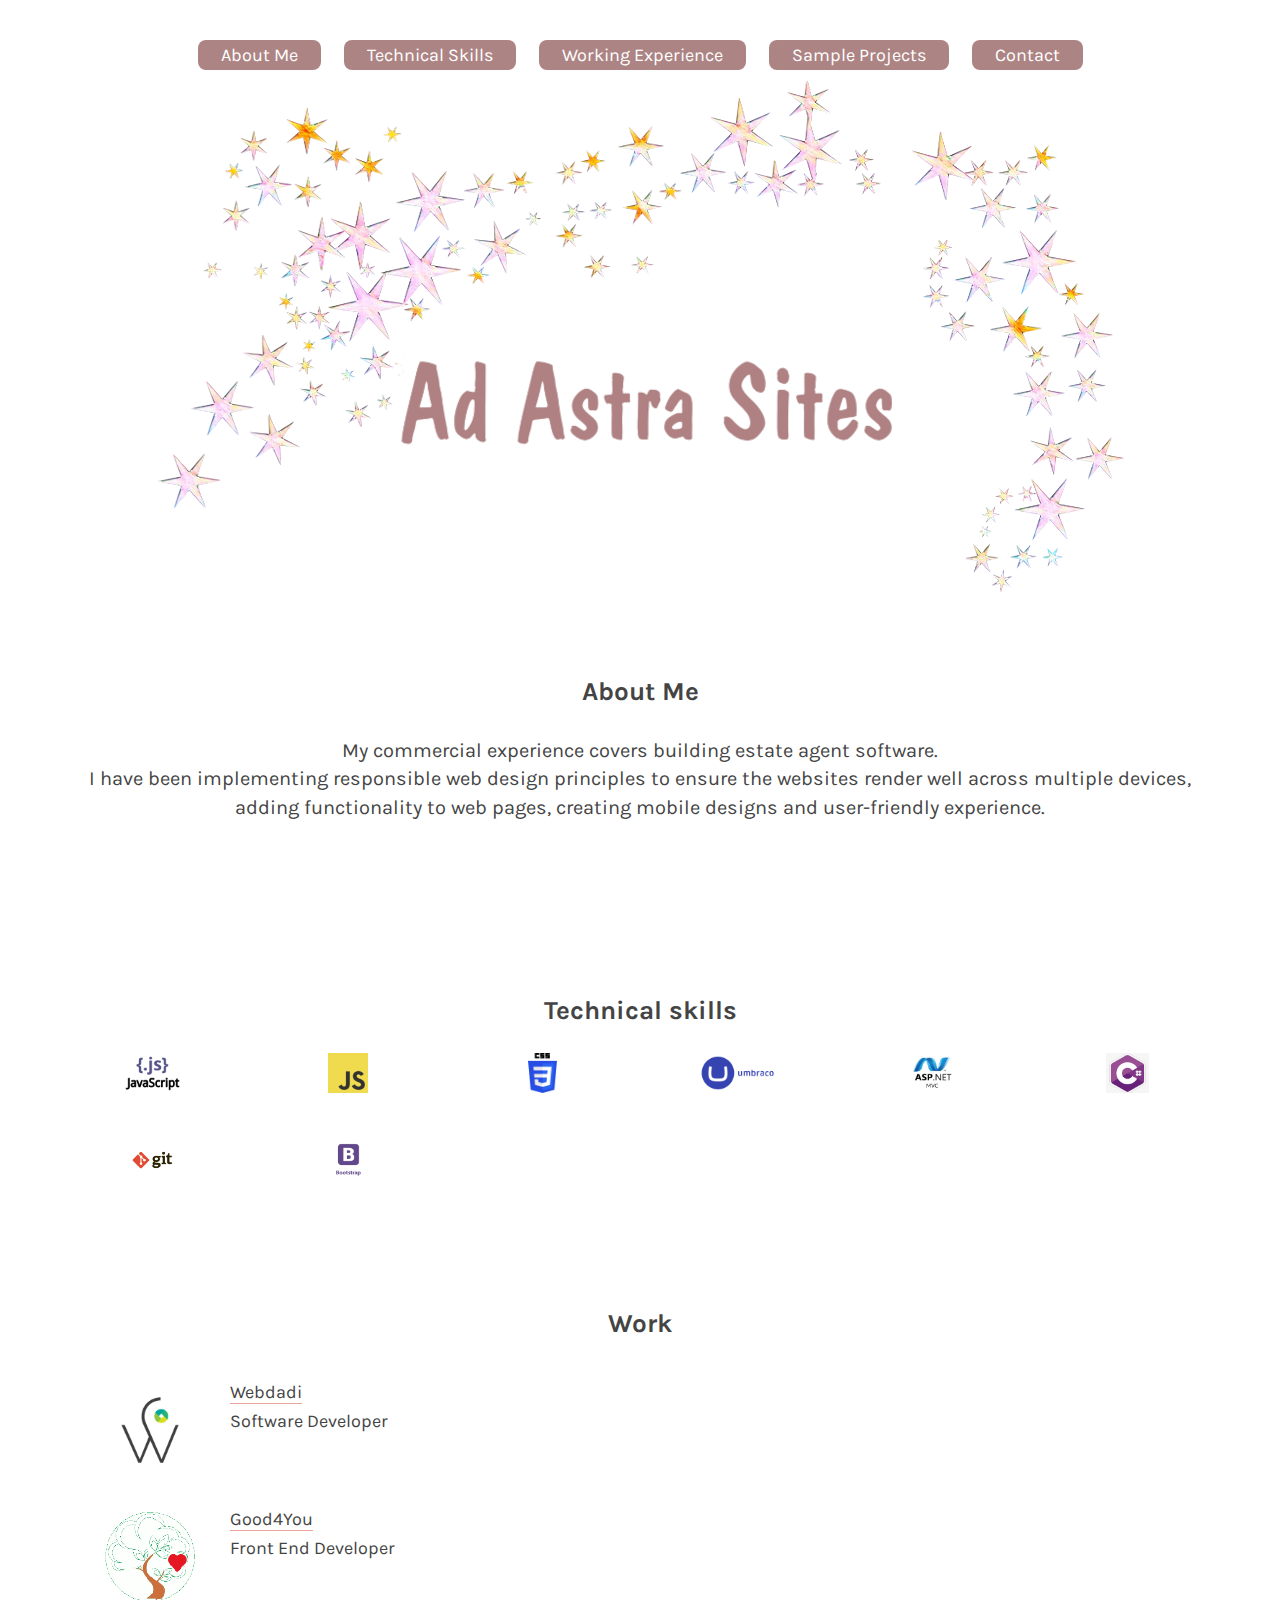
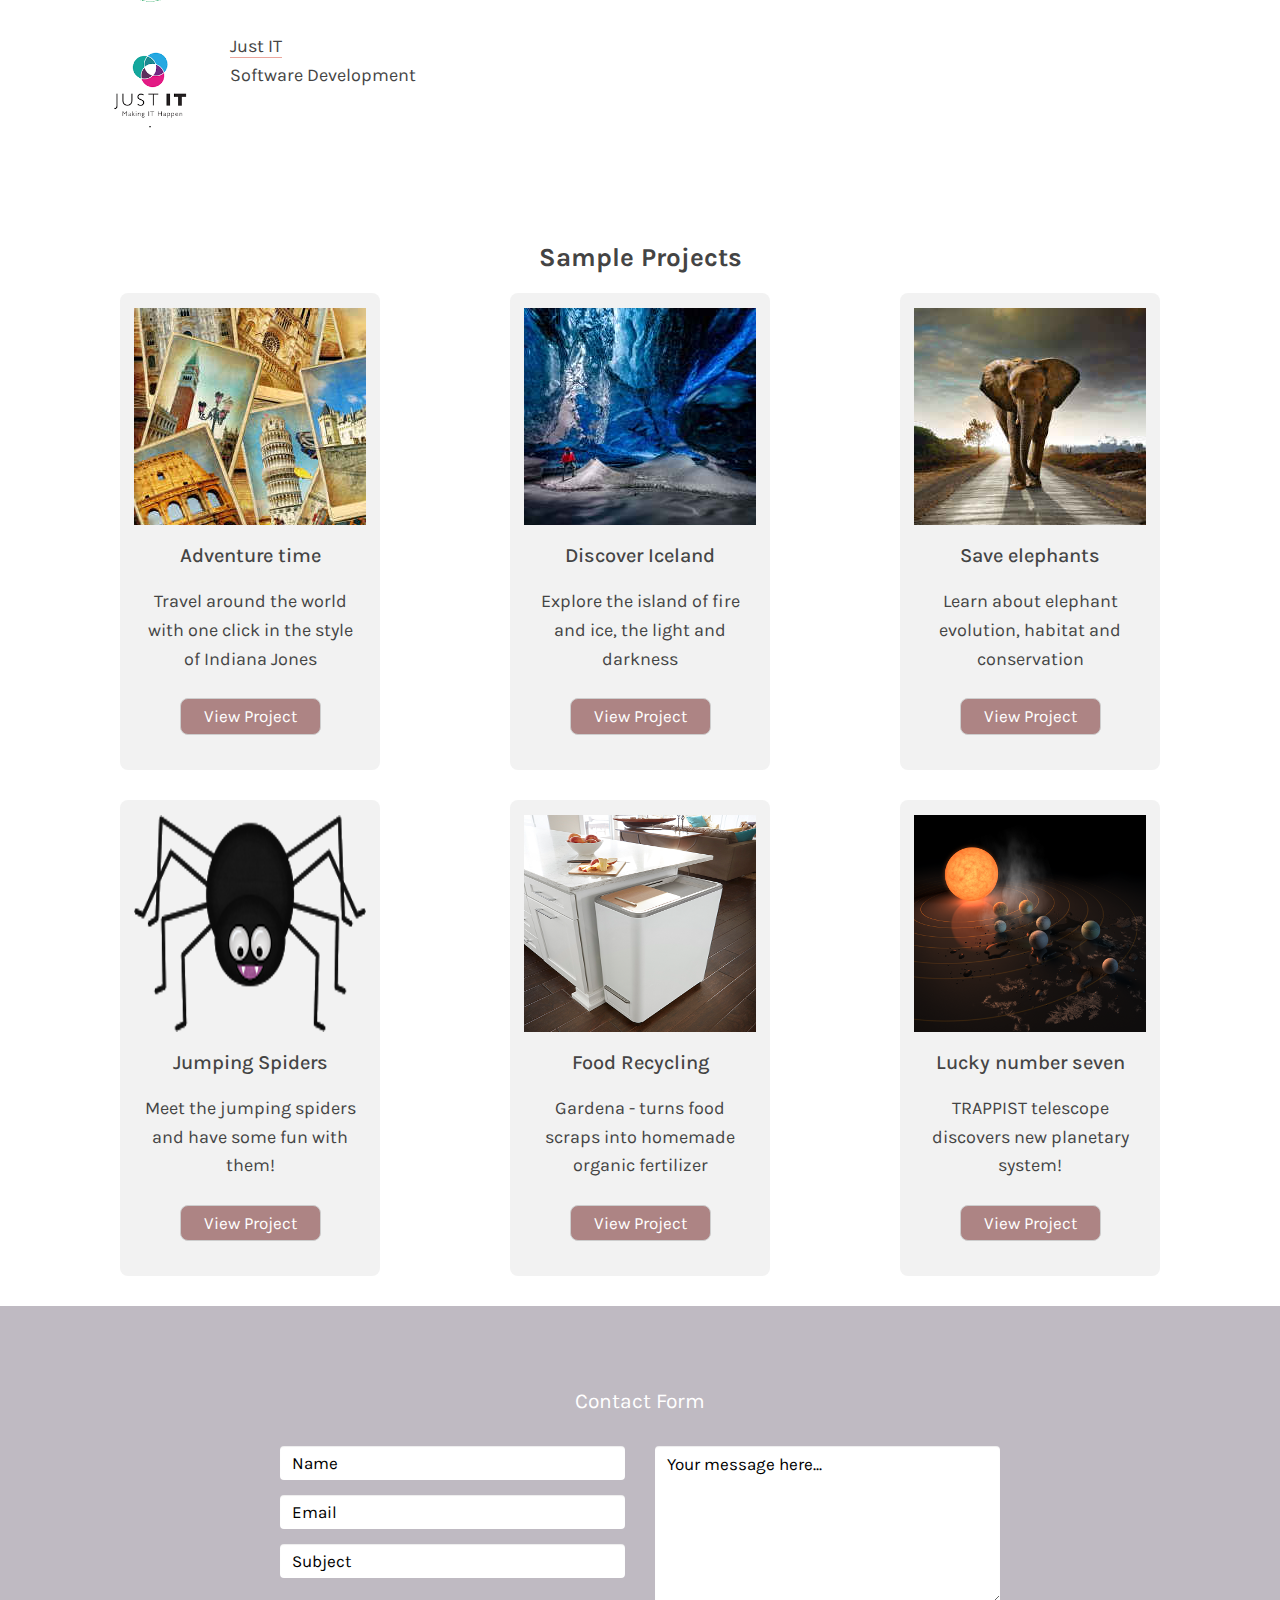
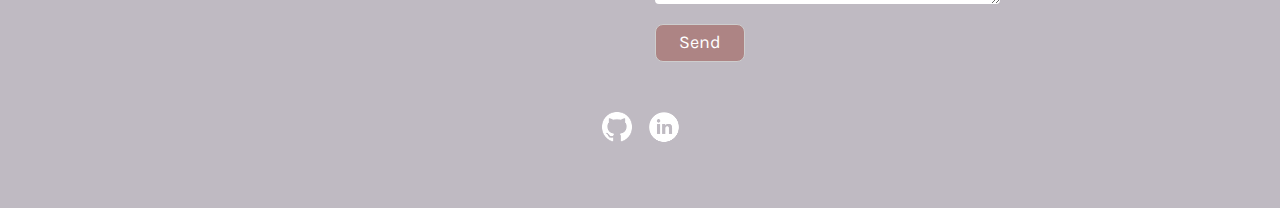
==== index.html @ e56ecb2f "add company logo" ====
<!DOCTYPE html>
<html>
	<head>
		<title>My portfolio</title>
		<meta charset="utf-8">
		<meta name="viewport" content="width=device-width, initial-scale=1">
		<link href="https://fonts.googleapis.com/css?family=Karla" rel="stylesheet">
		<link rel="icon" href="img/favicon.ico">
		<link rel="stylesheet" href="css/bootstrap.min.css">
		<link rel="stylesheet" href="css/style.css">
	</head>
	<body>
        <div id="section0">
            <header id="header-area" class="intro-section">
                <div class="container">
                    <div class="row">
                        <div class="col-sm-12 text-center">
                            <img src="img/adastralogo.png" alt="adastrasites" />
                        </div>
                    </div>
                </div>
            </header>
        </div>

		<nav class="navbar navbar-inverse navbar-fixed-top">
			<div class="container">
				<div class="navbar-header">
					<button type="button" class="navbar-toggle">
						<span class="icon-bar"></span>
						<span class="icon-bar"></span>
						<span class="icon-bar"></span>                        
					</button>
				</div>   
				<div class="single-page-nav sticky-wrapper" id="tmNavbar">
					<ul class="nav navbar-nav">
						<li><a href="#section1">About me</a></li>
						<li><a href="#section2">Technical skills</a></li>
						<li><a href="#section3">Working experience</a></li>
						<li><a href="#section4">Sample projects</a></li>
						<li><a href="#section5">Contact</a></li>
					</ul>
				</div>   
			</div>
		</nav> 
        

			<!-- About Me area -->
		<div id="section1">
			<section id="services-area" class="services-section">
				<div class="container">
					<div class="row">
						<div class="col-lg-12 text-center inner our-service"> 
							<div class="service">
								<h1 class="section-title">About me</h1>
                                My commercial experience covers building estate agent software.<br/>I have been implementing responsible web design principles to ensure the websites render well across multiple devices, adding functionality to web pages,
creating mobile designs and user-friendly experience.
                                </div>
							</div>
						</div>
					</div>
				
			</section>
		</div>
			<!-- End About Me Area -->
    <div class="wrapper">
			<!-- My skills area -->
		<div id="section2">
			<section id="feature-area" class="about-section">
				<div class="container">
					<h1 class="section-title">Technical skills</h1>
					<div class="row text-center inner">
                        <div class="col-sm-2">
							<div class="feature-content">
								<img class="snowflake" src="img/javascript_logo.png" alt="Image">
							</div>
						</div>
                         <div class="col-sm-2">
							<div class="feature-content">
								<img class="snowflake" src="img/javascript_logo2.png" alt="Image">
							</div>
						</div>
						<div class="col-sm-2">
							<div class="feature-content">
								<img class="snowflake" src="img/CSS3_logo.png" alt="Image">
							</div>
						</div>
						<div class="col-sm-2">
							<div class="feature-content">
								<img class="snowflake" src="img/umbraco_logo.png" alt="Image">
							</div>
						</div>
						<div class="col-sm-2">
							<div class="feature-content">
								<img class="snowflake" src="img/mvc_logo.jpg" alt="Image">     
							</div>
						</div>
						<div class="col-sm-2">
							<div class="feature-content">
								<img class="snowflake" src="img/c_logo.jpg" alt="Image">
							</div>
						</div>
						<div class="col-sm-2">
							<div class="feature-content">
								<img class="snowflake" src="img/git_logo.png" alt="Image">        
							</div>
						</div>
						<div class="col-sm-2">
							<div class="feature-content">
								<img class="snowflake" src="img/bootstrap_logo.png" alt="Image">
							</div>
						</div>
					</div>
				</div>
			</section>
		</div>
			<!-- End My Skills Area -->

			<!-- Start Work And Education Area-->
		<div id="section3">
			<section id="blog-area">
				<div class="container">
					<div class="row text-center inner">
						<div class="col-sm-12">
							<div class="blog-content">
								<h1 class="section-title">Work</h1>
								<div class="we-item">
									<div class="we-img">
										<img src="img/webdadi.png" alt="image" width="90px">
									</div><!--
									--><div class="we-text">
										<p><span class="title">Webdadi</span></p>
										<p>Software Developer</p>
									</div>
								</div>
								<div class="we-item">
									<div class="we-img">
										<img src="img/good4you.gif" alt="image" width="90px">
									</div><!--
									--><div class="we-text">
                                    <p><span class="title">Good4You</span></p>
										<p>Front End Developer</p>
									</div>
								</div>
                                <div class="we-item">
										<div class="we-img">
											<img src="img/justit.jpg" alt="image" width="90px">
										</div><!--
										--><div class="we-text">
                                        <p><span class="title">Just IT</span></p>
											<p>Software Development</p>
										</div>
								</div>
							</div>
						</div>
					</div>
				</div>
			</section>
		</div>
			<!-- End Work And Education Area -->
			
			<!-- Start Projects Area -->
		<div id="section4">
			<section id="testimornial-area">
					<div class="container">
						<h1 class="section-title">Sample Projects</h1>
						<div class="row text-center">
                            <div class="col-lg-4 col-md-4 col-sm-6 col-xs-6 col-xxs-12">
								<div class="testimonial-content">
									<img class= "img-project" src="img/project5.jpg" alt="Image-spider">
									<h2 class="project-title">Adventure time</h2>
									<p>Travel around the world with one click in the style of Indiana Jones</p>
									<a href="https://kasiakor.github.io/adventure-time" class="content-link">View Project</a>
									<br>
									<p id="dets"></p>
								</div>
							</div>
							<div class="col-lg-4 col-md-4 col-sm-6 col-xs-6 col-xxs-12">
								<div class="testimonial-content">
									<img class= "img-project" src="img/project6.jpg" alt="Pharmacy">
									<h2 class="project-title">Discover Iceland</h2>
									<p>Explore the island of fire and ice, the light and darkness</p>
									<a href="https://kasiakor.github.io/discover-iceland" class="content-link">View Project</a>
									<br>
									<p id="dets"></p>
								</div>
							</div>
				            <div class="col-lg-4 col-md-4 col-sm-6 col-xs-6 col-xxs-12">
								<div class="testimonial-content">
									<img class= "img-project" src="img/project7.jpg" alt="elephant">
									<h2 class="project-title">Save elephants</h2>
									<p>Learn about elephant evolution, habitat and conservation</p>
									<a href="https://kasiakor.github.io/save-elephants" class="content-link">View Project</a>
									<br>
									<p id="dets"></p>
								</div>
							</div>
							<div class="col-lg-4 col-md-4 col-sm-6 col-xs-6 col-xxs-12">
								<div class="testimonial-content">
									<img class= "img-project" src="img/project1.png" alt="Image-spider">
									<h2 class="project-title">Jumping Spiders</h2>
									<p>Meet the jumping spiders and have some fun with them!</p>
									<a href="https://kasiakor.github.io/bootstrap-spiders" class="content-link">View Project</a>
									<br>
									<p id="dets"></p>
								</div>
							</div>
							<div class="col-lg-4 col-md-4 col-sm-6 col-xs-6 col-xxs-12">
								<div class="testimonial-content">
									<img class= "img-project" src="img/project3.png" alt="gardena">
									<h2 class="project-title">Food Recycling</h2>
									<p>Gardena - turns food scraps into homemade organic fertilizer</p>
									<a href="https://kasiakor.github.io/food-recycling" class="content-link">View Project</a>
									<br>
									<p id="dets"></p>
								</div>
							</div>
							<div class="col-lg-4 col-md-4 col-sm-6 col-xs-6 col-xxs-12">
								<div class="testimonial-content">
									<img class= "img-project" src="img/project4.png" alt="Image">
									<h2 class="project-title">Lucky number seven</h2>
									<p>TRAPPIST telescope discovers new planetary system!</p>
									<a href="https://kasiakor.github.io/lucky-seven" class="content-link">View Project</a>
									<br>
									<p id="dets"></p>
								</div>
							</div>
							
						</div>
					</div>
			</section>
		</div>
					<!-- End Projects Area -->

			<!-- Start Contact Area -->
		<div id="section5">
			<section id="contact-area" class="contact-section">
			
				<div class="container">
					<div class="row-fluid">
						<div class="col-sm-12 text-center inner">
							<div class="contact-content">
								<!--<div><img class="mobile" src="img/mobile-icon.png">0777 437 0197</div>
								<div><img class="email" src="img/email-icon.png">kasia.kordys@gmail.com</div>-->
                                <div>Contact Form</div>
							</div>
						</div>
						<div class="row">
							<div class="col-lg-12">
								<form class="contact-form" method="post" action="http://www.kasiakor.co.uk/cgi-bin/FormMail.pl" 
								accept-charset="ISO-8859-1" onsubmit="var originalCharset = document.charset; 
								document.charset = 'ISO-8859-1'; 
								window.onbeforeunload = function () {document.charset=originalCharset;};">
									<div class="col-sm-6 contact-form-left">
										<div class="form-group">
											<input name="name" type="text" class="form-control" id="name" placeholder="Name">
										  	<input name="email" type="email" class="form-control" id="mail" placeholder="Email">
											<input name="formsubject" type="text" class="form-control" id="subject" placeholder="Subject">
										</div>
									</div>
									<div class="col-sm-6 contact-form-right">
										<div class="form-group">
											<textarea name="message" rows="6" class="form-control" id="comment" placeholder="Your message here..."></textarea>
											<input type="submit" value="Send" class="submit-button"/>
										</div>
									</div>
									<input type="hidden" name="recipient" value="contact@kasiakor.co.uk" />
									<input type="hidden" name="subject" value="Subject" />
									<input type="hidden" name="redirect" 
									value="http://www.kasiakor.co.uk/portfolio/thankyou.html" />
									<input type="hidden" name="missing_fields_redirect" 
									value="http://www.kasiakor.co.uk/portfolio/error.html" />
									<input type="hidden" name="required" value="name,email,formsubject,message" />
								</form>    
							</div>                
						</div>
					</div>
				</div>
				<div class="container">
					<div class="row">
						<div class="col-sm-12 text-center">             
							<div class="social-networks">
								<a class="github-icon" href="https://github.com/kasiakor">GitHub</a>
								<a class="linkedin-icon" href="https://www.linkedin.com/in/kasiakor">LinkedIn</a>
							</div>
						</div>
					</div>
				</div>
			</section>
		</div>
			<!-- End Contact Area -->
    </div>
			<!-- Start Footer Area -->
		<footer id="footer-area">
			<div class="container">
				<div class="row text-center">
					<div class="col-sm-12">
						<div class="footer-content">
						</div>                
					</div>
				</div>
			</div>
				
		</footer>
			<!-- End Footer Area -->

		<script src="js/jquery-1.11.2.min.js"></script>
		<script src="js/jquery.scrollUp.min.js"></script> <!-- https://github.com/markgoodyear/scrollup -->
		<script src="js/jquery.singlePageNav.min.js"></script> <!-- https://github.com/ChrisWojcik/single-page-nav -->
		<script src="js/parallax.js-1.3.1/parallax.js"></script> <!-- http://pixelcog.github.io/parallax.js/ -->
        <script>
            // HTML document is loaded. DOM is ready.
		    $(function() {  

		    // Parallax
		        $('.intro-section').parallax({
		        	imageSrc: 'img/bg-1_big.png',
		        	speed: 0.2
		        });
		        /*
		        $('.services-section').parallax({
		        	imageSrc: 'img/bg-2.jpg',
		        	speed: 0.2
		    	});
		        $('.contact-section').parallax({
		        	imageSrc: 'img/bg-2.jpg',
		        	speed: 0.2
		        });    
				*/
		        // jQuery Scroll Up / Back To Top Image
		        $.scrollUp({
		                scrollName: 'scrollUp',      // Element ID
				        scrollDistance: 300,         // Distance from top/bottom before showing element (px)
				        scrollFrom: 'top',           // 'top' or 'bottom'
				        scrollSpeed: 1000,            // Speed back to top (ms)
				        easingType: 'linear',        // Scroll to top easing (see http://easings.net/)
				        animation: 'fade',           // Fade, slide, none
				        animationSpeed: 300,         // Animation speed (ms)		        
				        scrollText: '', // Text for element, can contain HTML		        
				        scrollImg: true            // Set true to use image		        
		            });

		        // ScrollUp Placement
		        $( window ).on( 'scroll', function() {

		            // If the height of the document less the height of the document is the same as the
		            // distance the window has scrolled from the top...
		            if ( $( document ).height() - $( window ).height() === $( window ).scrollTop() ) {

		                // Adjust the scrollUp image so that it's a few pixels above the footer
		                $('#scrollUp').css( 'bottom', '80px' );

		            } else {      
		                // Otherwise, leave set it to its default value.
		                $('#scrollUp').css( 'bottom', '30px' );        
		            }
		        });

		        $('.single-page-nav').singlePageNav({
		        	offset: $('.single-page-nav').outerHeight(),
		        	speed: 1500,
		        	filter: ':not(.external)',
		        	updateHash: true
		        });

		        $('.navbar-toggle').click(function(){
		        	$('.single-page-nav').toggleClass('show');
		        });

		        $('.single-page-nav a').click(function(){
		        	$('.single-page-nav').removeClass('show');
		        });   
		    });
		</script>
	</body>
</html>
---- css/style.css ----
/*

Conquer Template

http://www.templatemo.com/tm-476-conquer


iframe {
display: block;
border: 0;
position: absolute; 
width: 100%; 
height: 100%; 
}

*/

body,
h1,
h2,
h3,
h4,
h5,
h6,
.h1,
.h2,
.h3,
.h4,
.h5,
.h6 {
  font-family: "Karla", "Lucida Grande", "Helvetica", "Arial"!important;
}
body {
  background-color: #ffffff;
  color: #444444;
  overflow-x: hidden;
}

.bg-project, .wrapper {
  background-color: #fff;
}

.navbar {
  margin-bottom: -70px;
}

.intro-section {
  margin-top: 70px;
}

.prominent span {
  display: block;
  font-size: 22px;
  margin-bottom: 5px;
}

.navbar-inverse .navbar-nav> li.prominent> a {
  padding-top: 10px;
}

img {
  max-width: 100%;
  height: auto;
  margin-top: 7px;
}

.img-project {
  max-width: 100%;
}


img.parallax-slider {
  border: none!important;

}

img#logo {
  border: none;
  margin-top: 0px;
  margin-bottom: 5px;
  margin-right: 10px;
  transition: 1.2s;
}

a:hover img#logo {

  -webkit-transform: rotateY(180deg); 
  transform: rotateY(180deg); 
  -webkit-filter: invert(100%);
  filter: invert(100%);
}



h1 {
  font-weight: 700;
}

h2 {
  word-break: break-all;
}

p{
  font-size: 18px;
  line-height: 1.6em;
  margin: 0;
}

a:hover { text-decoration: none; }

/* Start Main Menu */
header {
  /*background-image: url("../img/bg-1.jpg");
  background-position: center center;
  background-repeat: no-repeat;
  background-size: cover;*/
 /* padding: 100px 0;*/
  /*margin-bottom: 60px;*/
  /*background-attachment: fixed;*/
  /*background-size: 100% 100%;*/
}
ul#menu {
  background: #40475A none repeat scroll 0 0;
  padding: 6px;
  position: fixed;
  text-shadow: 0 1px 1px rgba(0, 0, 0, 0.2);
  width: 100%;
  z-index: 999;
}
.main-menu {
  margin-top: -234px;
}
.main-menu ul{}
.main-menu ul li {
  display: inline-block;
  padding: 10px;
}
.main-menu ul li a {
  background: #373c4a none repeat scroll 0 0;
  border: 1px solid #646d7c;
  color: #fff;
  font-size: 20px;
  padding: 5px 20px;
  text-decoration: none;
  text-transform: capitalize;
}
/*.main-menu ul li.active a,*/
.main-menu ul li a:focus,
.main-menu ul li a:hover {
  background: #49505F;
}

.navbar-inverse .navbar-nav>li>a:focus, .navbar-inverse .navbar-nav>li>a:hover {
  color: #fff;
  background-color: #7f8790!important;
}

.header-content  h1 {
  color: #66fcf1;
  font-size: 38px;
  text-transform: uppercase;
  text-shadow: 2px 2px #000;
}

.header-content span {
  background-color: rgba(0, 0, 0, 0.8);
}

.header-content h4 {
  color: #66fcf1;
  font-size: 35px;
  text-shadow: 1px 1px #333;
}
.single-page-nav { text-align: center; }
/* End Header CSS */

/* Start Feature CSS */
.green-text { color: #435963; }
.blue-text { color: #435963; }
.gray-text { color: #435963; }
.green-btn { background: #178A27; }
.green-btn:hover { background: #449D44; }
.blue-btn { background: #1686C1; }
.blue-btn:hover { background: #31B0D5; }
.red-btn { background: #852406; }
.red-btn:hover { background: #C9302C; }
.feature-content {
  padding-bottom: 40px;
}

.feature-content-description {
  padding: 0 20px 35px;
  text-align: left;
  color: #333333;
  margin-top: 15px;
}
.feature-content-link {
  border-radius: 5px;
  color: #fff;
  font-size: 18px;
  padding: 10px 30px;
  text-decoration: none;
  text-transform: capitalize;
  -webkit-transition: all 0.3s ease;
  transition: all 0.3s ease;
}
.feature-content-link:hover, .feature-content-link:link, .feature-content-link:visited  {
  color: white;
  text-decoration: none;
}

div.transbox {
  margin: 5%;
  font-weight: bold;
  color: #ffffff;
}

#section0::after {
  content: '';
  background: #ffffff;
  display: block;
  height: 200px;
  margin-top: -200px;
  z-index: -10000;
  position: relative;
}


/* End Feature CSS */

/* Section Title Style */

h1.section-title {
  text-align: center;
  font-size: 26px;
  padding-bottom: 10px;
}

/*h1.section-title:after {
  content: '';
  display: block;
  background-color: #FFF;
  width: 60px;
  height: 1px;
  margin: 15px auto 30px;
  border-bottom: 1px solid #ca312d;
}*/

h2.project-title {
  color: #444444;
}

div#section2, div#section3 {
  /*border-bottom: 1px solid #ccc;*/
  background-color: #fff;
}
/* End of Section Title Style */

/* Snowflake rotation */
.snowflake {
  border: none;
  -webkit-transition: -webkit-transform .8s ease-in-out;
  transition: transform .8s ease-in-out;
  max-height: 40px;
}
.feature-content:hover .snowflake {
  -webkit-transform: rotate(360deg);
  transform: rotate(360deg);
}
/* End of Snowflake rotation */

/* Start of skills area */
#my-skills {
  margin: 30px auto 50px;
}

.skills-set {
  font-size: 20px;
  color: #FFF;
  font-weight: bold;
  /* padding-bottom: 10px; */
  padding-left: 38px;
  background-color: #445a63;
  border-radius: 8px;
  margin-bottom: 10px;
}

.skills-list {
  padding-bottom: 7px;
}

.skills-list li {
  padding-bottom: 7px;
  font-size: 17px;
}

/* End of skills area */

/* Work and Education Style */

.title {
  margin-left: 0;
  border-bottom: 1px solid #eaa69d;
}
.we-item {
  margin-top: 15px;
  padding-top: 15px;
}
.blog-content {
  background: transparent!important;
}
.we-item:nth-child(2) {
  border-top: 0px solid black;
}
.we-img, .we-text {
  display: inline-block;
  box-sizing: border-box;
  margin: 0;
  vertical-align: top;
}

.we-img {
  width:160px;
}

/*
.we-img img {
  border: 1px ridge #c1c1c1;
}
*/

.we-text {
  width: calc(100% - 160px);
}

.we-text p {
  margin: 0;
  padding: 0!important;
}



/* End of Work and Education Style */

/* Start Blog CSS */

#blog-area {
  padding-top: 70px;
}
.blog-content {
  background: #F2F2F2;
  padding-bottom:25px;
 /* max-width: 555px;*/
  margin: 0 auto;
}
.blog-content h2 {
  color: #666666;
  text-transform: capitalize;
}
.blog-content p {
  padding: 27px;
  text-align: left;
  color: #444444;
}

.blog-content span a {
  background: #fff none repeat scroll 0 0;
  border: 1px solid #ccc;
  border-radius: 10px;
  color: #666666;
  font-size: 18px;
  padding: 10px 30px;
  text-decoration: none;
  text-transform: capitalize;
}
.blog-content span a:hover {
  background: #E6E6E6 none repeat scroll 0 0;
}
.blog-content > p#blofr {
  padding: 8px;
}
/* End Blog CSS */

/* Start Services CSS */
div#service-area-main {
  float: left;
  width: 100%;
  margin-top:-200px;
}
.our-service{
  margin:65px 0px 85px;
}
/*section#services-area {
background-image: url("../img/bg-2.jpg");
background-position: center center;
background-size: cover;
background-attachment: fixed;
background-repeat: no-repeat;
}*/
.service  h1 {
  color: #fff;
  text-transform: capitalize;
  margin-bottom: 20px;
}
.service > p {
  color: #fff;
  font-size: 20px;
}

#section0::after {
  content: '';
  background: white;
  display: block;
  height: 200px;
  margin-top: -200px;
  z-index: -10000;
  position: relative;
}
/* End Services CSS */

/* Start Testimornial CSS */
#testimornial-area{
 padding-top: 70px;
}
h2 {
  color: #31708f;
  font-size: 20px;
}
.testimonial-content {
  background-color: #f2f2f2;
  max-width: 260px;
  margin: 0 auto 30px;
  border-radius: 8px;
  padding-top: 8px;
  padding-bottom: 15px;
}
.testimonial-content  p {
  padding: 10px 20px;
  text-align: center;
  color: #444444;
}
.content-link, .submit-button {
  background: #ad8484 none repeat scroll 0 0;
  border: 1px solid #cdcdcd;
  color: #fff;
  display: inline-block;
  font-size: 17px;
  padding: 5px 23px;
  text-decoration: none;
  text-transform: capitalize;
  margin-top: 15px;
  border-radius: 8px;
  -webkit-transition: all 0.3s ease;
  transition: all 0.3s ease;
}
.content-link:hover,
.content-link:focus {
  background: #bfbac2 none repeat scroll 0 0;
  color: #FFF;
}

/* End Testimornial CSS */

/* Start Contact CSS */
/*section#contact-area {
background-image: url("../img/bg-3.jpg");
background-position: center center;
background-size: cover;  
background-attachment: fixed; 
}*/
.email {
  padding-bottom: 10px;
}

#section1, #section5 {
  background-color: #bfbac2;
}

.contact-content > div {
  color: #fff;
  margin-bottom:30px;
  font-size: 21px;

}
.contact-content h1 {
  color: #FFF;
  text-transform: capitalize;
  margin-bottom: 30px;
}
.contact-content p {
  background: rgba(242, 242, 242, 0.4) none repeat scroll 0 0;
  border-radius: 5px;
  color: #000;
  font-size: 16px;
  margin-bottom: 20px;
  padding: 20px 15px;
}

.contact-content .mobile {
  border: none;
}

.contact-form-left { padding-left: 0; }
.contact-form-right { padding-right: 0; }
input {
  margin-bottom: 15px;    
}
.form-control {
  border: none;
  color:#bfbac2;
}
#comment.form-control {

}
.form-group .submit-button {
  background: #ad8484 none repeat scroll 0 0;
  color: #fff;
  margin-top: 20px;
  padding: 5px 23px;
  font-size: 18px;
  -webkit-transition: all 0.3s ease;
  transition: all 0.3s ease;
}

.form-group .submit-button:hover {
  color: #333;
  background-color: #e6e6e6;
  border-color: #adadad;
}
/* End Contact CSS */

/* Social Networks CSS */

.social-networks {
  padding: 20px;
}

.social-networks a.github-icon, 
.social-networks a.linkedin-icon {
  box-sizing: border-box;
  height: 30px;
  width: 30px;
  background-size: 100%;
  display: inline-block;
  overflow: hidden;
  text-indent: 1000px;
  margin: 0 7px;
}

.social-networks a.github-icon {
  background-image: url("../img/github-icon.png");
}


.social-networks a.linkedin-icon {
  background-image: url("../img/linkedin-icon.png");
}

/*#section5 {
  background-image:  url("../img/icon-email_invert.png"), url("../img/icon-email.png"), url("../img/icon-email.png"), url("../img/icon-email_invert.png"), url("../img/icon-email.png");
  background-repeat: no-repeat;
  background-position: 15% 75%, 85% 25%, 5% 15%, 40% 20%, 90% 80%;
  background-size: 110px, 160px, 80px, 50px, 40px;

}*/



/* End of Social Networks CSS */

/* Start Footer CSS */
.footer-content  h1 {
  color: #666;
  font-size: 32px;
  font-style: italic;
  margin-bottom: 25px;
  margin-top: 35px;
}
.footer-content  p {
  color: #999;
  font-style: italic;
  margin-bottom: 30px;
}
.copy {
  color: #666;
  font-size: 12px;
  margin-bottom: 30px;
  margin-top: 10px;
}


/* thankyou.html */

#thankyou-page, #error-page {
  background-color: #373c4a;
}

#thankyou-text, #error-text {
  font-family: "Open Sans", Helvetica, Arial, sans-serif!important;
  font-size: 24px;
  text-align: center;
  color: #fff;
  padding-top: 100px;
}




/* Slick Nav CSS */
.slicknav_menu {
  display:none;
}
.slicknav_nav a {
  text-transform: capitalize;
}
.slicknav_menu {
  background: #40475a none repeat scroll 0 0;
}
/* Scrool To top */
/* Image style */
#scrollUp {
  background-image: url("../img/top.png");
  bottom: 20px;
  right: 20px;
  width: 38px;    /* Width of image */
  height: 38px;   /* Height of image */
}
/* End Scroll To top */

.about-section {
  height: 100%;
  padding-top: 70px;
}

.services-section {
  height: 100%;
  /* padding-top: 150px;*/
}
.tm-box {
  background-color: #F2F2F2;
  max-width: 1140px;
  width: 100%;
}
.tm-box-description {
  padding: 30px;
}
.tm-box-p {
  margin-bottom: 10px;
}
.tm-box-p:last-child {
  margin-bottom: 0;
}
.contact-section {
  height: 100%;
  padding-top: 80px;
  padding-bottom: 40px;
}
.form-control {
  color: #444444;
  font-size: 17px;
}
.contact-section .container {
  max-width: 750px;
}



/*https://css-tricks.com/snippets/css/style-placeholder-text/*/
.form-control::-webkit-input-placeholder {
  color: black;
}
.form-control:-moz-placeholder { /* Firefox 18- */
  color: black;  
}
.form-control::-moz-placeholder {  /* Firefox 19+ */
  color: black;  
}
.form-control:-ms-input-placeholder {  
  color: black;  
}

/*************navigation******************/

.navbar {
  background-color: #FFF!important;
  border-color: #FFF!important;
  margin-top: 30px;
}

.navbar-nav>li {
  display: inline-block;
  padding: 10px;
  float: none;
}
.navbar-inverse .navbar-nav>li>a {
  background: #ad8484 none repeat scroll 0 0;
  color: #FFF;
  font-size: 18px;
  padding: 5px 23px;
  border-radius: 8px;
  text-decoration: none;
  text-transform: capitalize;
  -webkit-transition: all 0.7s ease;
  transition: all 0.7s ease;
}

.navbar-inverse .navbar-nav > li > a.current,
.navbar-inverse .navbar-nav > li > a:hover {
  background-color: #ad8484;
  color: #FFF;
}
.navbar .navbar-nav {
  display: inline-block;
  float: none;
}

.navbar .navbar-collapse {
  text-align: center;
}

#section1 h1 > span,
#section1 h4 > span {
  background: rgba(0, 0, 0, 0.7);
}


/* Projects
----------------------*/

.project-desc {
  font-size: 19px;
  text-align: justify;
  line-height: 1.1em;
  padding-top: 10px;
}

.project-det {
  font-size: 17px;
  text-align: justify;
}

.tech-feat {
  font-size: 17px;
  text-align: justify;
}

.project-head {
  border-bottom: 2px solid #eaa69d;
}











/* Media Queries
----------------------*/


@media only screen and (min-width: 992px) and (max-width: 1199px) {

  .blog-content > p#blofr {
    padding: 5px;
  }
  .contact-content p {
    font-size: 13px;
  }

  .navbar-inverse .navbar-nav > li > a {
    font-size: 15px;
    margin: 0 15px;
  }

}

/*    Tablet Layout: 768px. */

@media only screen and (min-width: 768px) and (max-width: 991px) {

  .blog-content p {
    margin-bottom: 21px;
    padding: 27px;
  }


  .blog-content span { margin-left: 0; }
  .service > p { font-size: 18px; }
  .contact-content p {
    font-size: 18px;
    padding: 15px 0;
  }

  .navbar-nav > li {
    padding: 6px;
  }

  .navbar-inverse .navbar-nav > li > a {
    font-size: 17px;
  }
}

@media only screen and (max-width: 1024px) {
  header,
  section#services-area,
  section#contact-area {
    background-attachment: scroll;
  }
}

@media only screen and (max-width: 767px) {

  header {
    height: 75vh;
    padding: 0 15px;
    display: -webkit-flex;
    display: -ms-flexbox;
    display: -webkit-box;
    display: flex;
    -webkit-align-items: center;
    -ms-flex-align: center;
    -webkit-box-align: center;
    align-items: center;
    -webkit-box-pack: center;
    -webkit-justify-content: center;
    -ms-flex-pack: center;
    justify-content: center;
  } 
  #section1 {
    background-color: #fff;
  }
  .service h1 {
    color: #444444;
  }

  ul#menu { display:none; }

  .slicknav_menu {
    display: block;
    position: fixed;
    width: 100%;
    z-index: 999;
    background:none;
  }
  .header-content h1 {
    font-size: 55px;
  }
  .feature-content {
    max-width: 360px;
    margin: 0 auto;
    padding: 15px;
  }
  .feature-content-title,
  .feature-content-description {
    text-align: center;
  }
  .blog-content { margin-bottom: 30px; }
  .blog-content p { text-align: center; }
  .blog-content span { margin-left: 0; }
  .testimornial-content p { text-align: center; }
  .footer-content h4 { font-size: 16px; }
  .navbar-nav>li { display: block; }
  .navbar-inverse {
    background: none;
    border: none; 
  }
  .navbar-inverse .navbar-toggle { background-color: #ad8484; }
  .navbar-inverse .navbar-collapse, 
  .navbar-inverse .navbar-form {
    background-color: #ad8484;
  }
  .navbar .navbar-nav {
    width: 100%;
    margin:0;
  }
  .navbar-collapse {
    padding-right: 0px;
    padding-left: 0px;
  }
  .navbar-nav>li {
    width: 100%;
    border-bottom: 1px solid #999;
    padding:0px;
  }
  .navbar-nav>li:last-child { border-bottom: none;  }
  .navbar-inverse .navbar-nav>li>a {
    background:none;
    border: none;
    width: 100%;
    padding: 10px 0px;
  }
  .navbar-inverse .navbar-nav>li>a:focus, 
  .navbar-inverse .navbar-nav>li>a:hover {
    background-color: #373c4a;
  }
  .navbar-inverse .navbar-nav>.active>a, 
  .navbar-inverse .navbar-nav>.active>a:focus, 
  .navbar-inverse .navbar-nav>.active>a:hover {
    background: #373c4a;
  }
  .navbar-inverse .navbar-nav > li > a { font-size: 16px; }
  .container {
    margin-left: 0;
    margin-right: 0;
  }
  .single-page-nav {
    background-color: #373c4a;
    max-height: 0;
    -webkit-transition: max-height 0.8s;
    transition: max-height 0.8s;
    overflow: hidden;
  }
  /*http://css3.bradshawenterprises.com/animating_height/*/
  .single-page-nav.show {
    max-height: 250px;
    overflow: auto;
  }
  .contact-form-left {
    padding-right: 0;
  }
  .contact-form-right {
    padding-left: 0;
  }
}


/*    Wide Mobile Layout: 480px. */

@media only screen and (min-width: 480px) and (max-width: 767px) {

  .header-content h1 {
    font-size: 70px;
  }

  .prominent span {
    border-bottom: none;
  }
}

@media only screen and (max-width: 767px) {
  .snowflake {
    max-width: 30%;
  }
}

@media only screen and (max-width: 520px) {
  .col-xxs-12 {
    width: 100%;
  }
  .prominent span {
    border-bottom: none;
  }
}

@media only screen and (max-width: 480px) {

  header { height: 50vh; }

  .prominent span {
    border-bottom: none;
  }
}

@media only screen and (min-width: 1024px) {

  .parallax-slider {
    margin-top: 120px;
    padding-bottom: 200px;
  }
}

.project-details {
  margin: 100px 0;
  text-align: left;
  padding-left: 20px;
}

.project-link {
  margin: 200px 0;
  text-align: center;
}

.project-link img {
  width: 100%;
  padding: 20px;
  max-width: 300px;
}

.skills {
  list-style: none;
}

@media only screen and (min-width: 768px) {
  #section1 {
    background-color: white;
  }

  .service {
    font-size: 20px;
  }
  .service, .service h1 {
    color: #444444;
  }


}

@media only screen and (max-width: 420px) {
  .snowflake {
    max-width: 30%;
  }
}
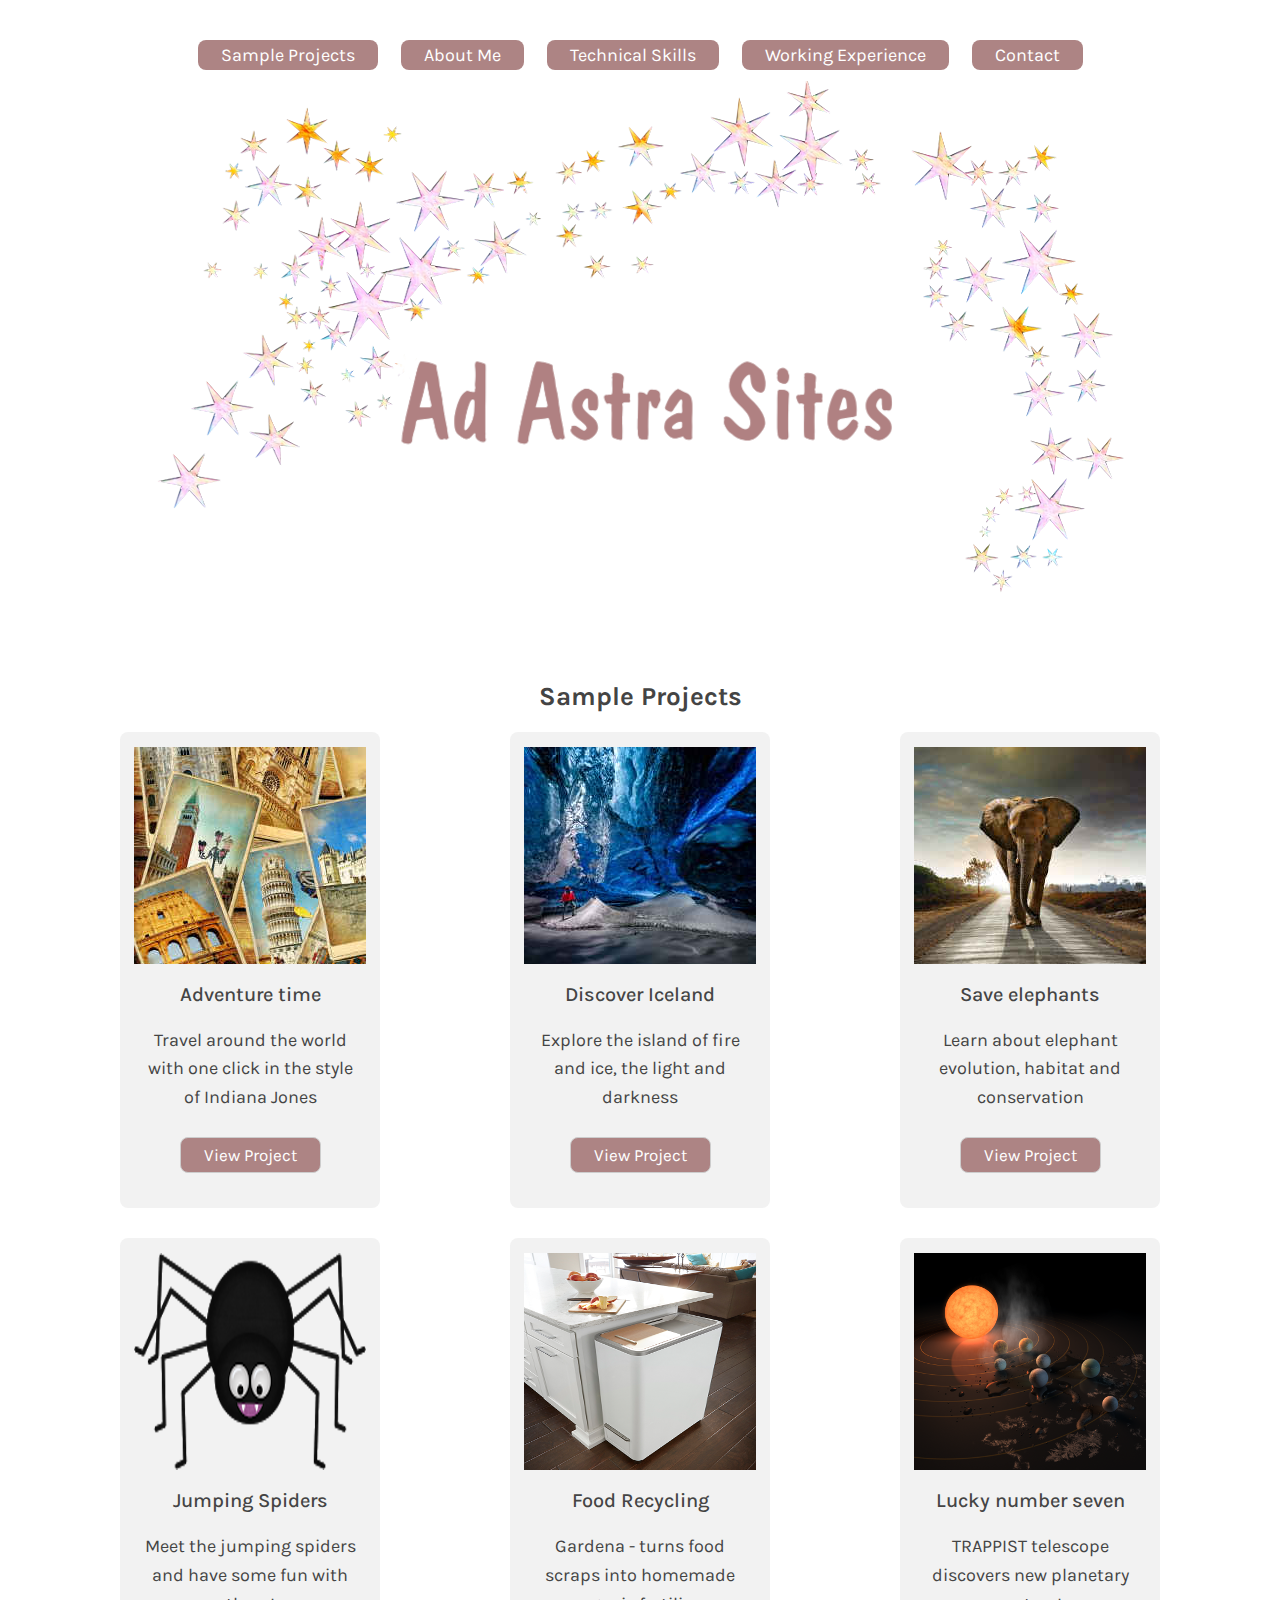
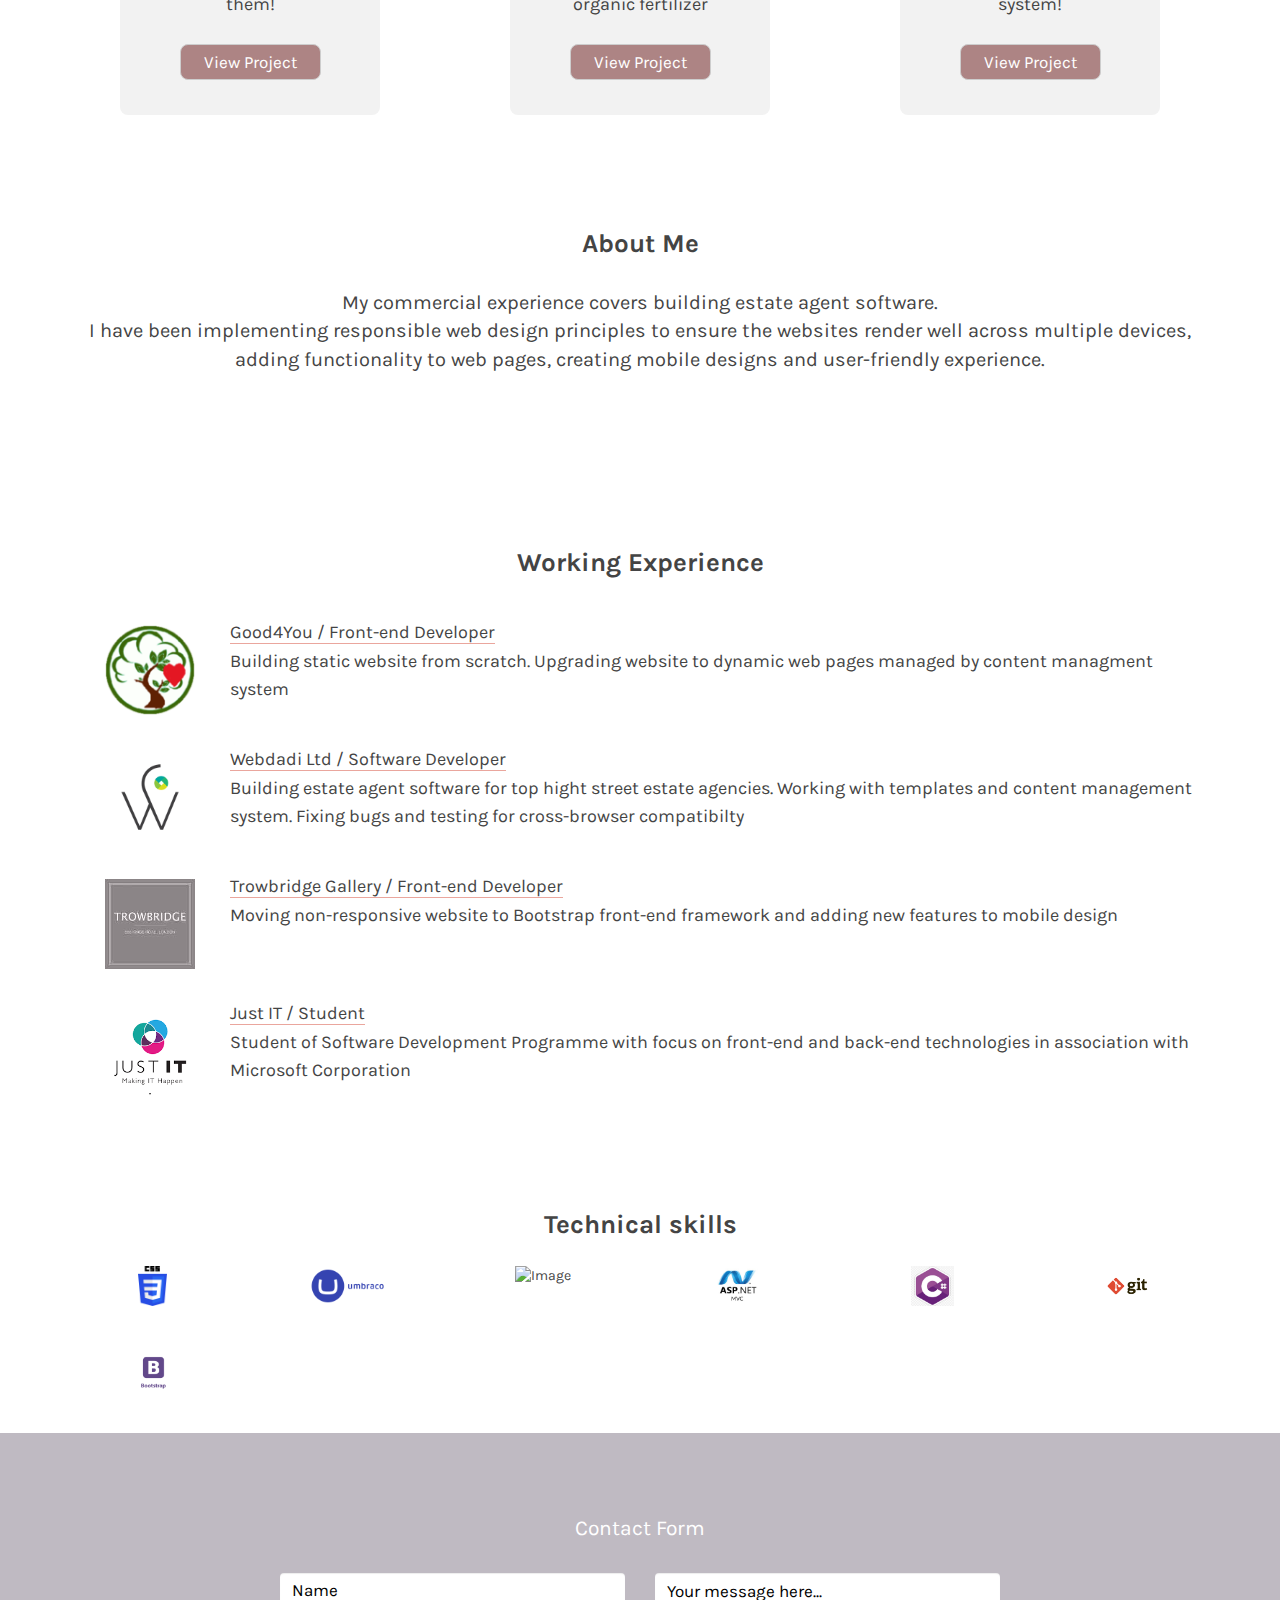
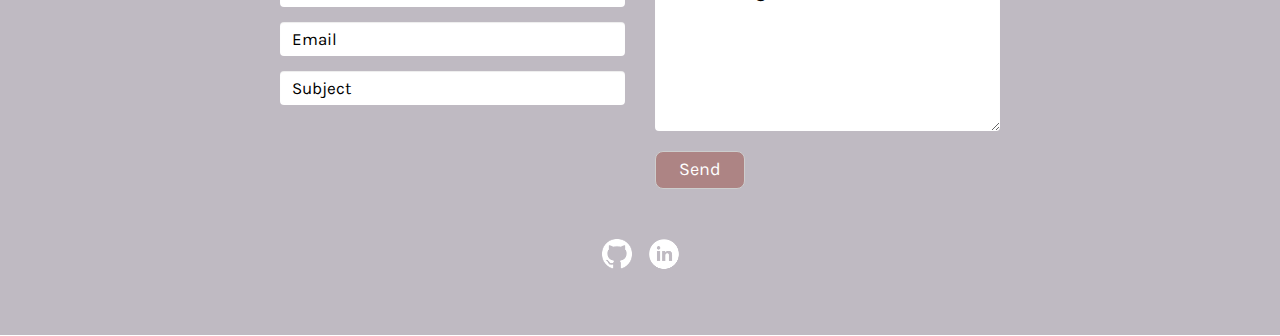
==== commit 881bea25: "add/remove images and reorder sections" ====
--- a/index.html
+++ b/index.html
@@ -33,15 +33,88 @@
 				</div>   
 				<div class="single-page-nav sticky-wrapper" id="tmNavbar">
 					<ul class="nav navbar-nav">
+                        <li><a href="#section4">Sample projects</a></li>
 						<li><a href="#section1">About me</a></li>
 						<li><a href="#section2">Technical skills</a></li>
 						<li><a href="#section3">Working experience</a></li>
-						<li><a href="#section4">Sample projects</a></li>
 						<li><a href="#section5">Contact</a></li>
 					</ul>
 				</div>   
 			</div>
 		</nav> 
+        
+        			<!-- Start Projects Area -->
+		<div id="section4">
+			<section id="testimornial-area">
+					<div class="container">
+						<h1 class="section-title">Sample Projects</h1>
+						<div class="row text-center">
+                            <div class="col-lg-4 col-md-4 col-sm-6 col-xs-6 col-xxs-12">
+								<div class="testimonial-content">
+									<img class= "img-project" src="img/project5.jpg" alt="Image-spider">
+									<h2 class="project-title">Adventure time</h2>
+									<p>Travel around the world with one click in the style of Indiana Jones</p>
+									<a href="https://kasiakor.github.io/adventure-time" class="content-link">View Project</a>
+									<br>
+									<p id="dets"></p>
+								</div>
+							</div>
+							<div class="col-lg-4 col-md-4 col-sm-6 col-xs-6 col-xxs-12">
+								<div class="testimonial-content">
+									<img class= "img-project" src="img/project6.jpg" alt="Pharmacy">
+									<h2 class="project-title">Discover Iceland</h2>
+									<p>Explore the island of fire and ice, the light and darkness</p>
+									<a href="https://kasiakor.github.io/discover-iceland" class="content-link">View Project</a>
+									<br>
+									<p id="dets"></p>
+								</div>
+							</div>
+				            <div class="col-lg-4 col-md-4 col-sm-6 col-xs-6 col-xxs-12">
+								<div class="testimonial-content">
+									<img class= "img-project" src="img/project7.jpg" alt="elephant">
+									<h2 class="project-title">Save elephants</h2>
+									<p>Learn about elephant evolution, habitat and conservation</p>
+									<a href="https://kasiakor.github.io/save-elephants" class="content-link">View Project</a>
+									<br>
+									<p id="dets"></p>
+								</div>
+							</div>
+							<div class="col-lg-4 col-md-4 col-sm-6 col-xs-6 col-xxs-12">
+								<div class="testimonial-content">
+									<img class= "img-project" src="img/project1.png" alt="Image-spider">
+									<h2 class="project-title">Jumping Spiders</h2>
+									<p>Meet the jumping spiders and have some fun with them!</p>
+									<a href="https://kasiakor.github.io/bootstrap-spiders" class="content-link">View Project</a>
+									<br>
+									<p id="dets"></p>
+								</div>
+							</div>
+							<div class="col-lg-4 col-md-4 col-sm-6 col-xs-6 col-xxs-12">
+								<div class="testimonial-content">
+									<img class= "img-project" src="img/project3.png" alt="gardena">
+									<h2 class="project-title">Food Recycling</h2>
+									<p>Gardena - turns food scraps into homemade organic fertilizer</p>
+									<a href="https://kasiakor.github.io/food-recycling" class="content-link">View Project</a>
+									<br>
+									<p id="dets"></p>
+								</div>
+							</div>
+							<div class="col-lg-4 col-md-4 col-sm-6 col-xs-6 col-xxs-12">
+								<div class="testimonial-content">
+									<img class= "img-project" src="img/project4.png" alt="Image">
+									<h2 class="project-title">Lucky number seven</h2>
+									<p>TRAPPIST telescope discovers new planetary system!</p>
+									<a href="https://kasiakor.github.io/lucky-seven" class="content-link">View Project</a>
+									<br>
+									<p id="dets"></p>
+								</div>
+							</div>
+							
+						</div>
+					</div>
+			</section>
+		</div>
+					<!-- End Projects Area -->
         
 
 			<!-- About Me area -->
@@ -63,57 +136,6 @@
 		</div>
 			<!-- End About Me Area -->
     <div class="wrapper">
-			<!-- My skills area -->
-		<div id="section2">
-			<section id="feature-area" class="about-section">
-				<div class="container">
-					<h1 class="section-title">Technical skills</h1>
-					<div class="row text-center inner">
-                        <div class="col-sm-2">
-							<div class="feature-content">
-								<img class="snowflake" src="img/javascript_logo.png" alt="Image">
-							</div>
-						</div>
-                         <div class="col-sm-2">
-							<div class="feature-content">
-								<img class="snowflake" src="img/javascript_logo2.png" alt="Image">
-							</div>
-						</div>
-						<div class="col-sm-2">
-							<div class="feature-content">
-								<img class="snowflake" src="img/CSS3_logo.png" alt="Image">
-							</div>
-						</div>
-						<div class="col-sm-2">
-							<div class="feature-content">
-								<img class="snowflake" src="img/umbraco_logo.png" alt="Image">
-							</div>
-						</div>
-						<div class="col-sm-2">
-							<div class="feature-content">
-								<img class="snowflake" src="img/mvc_logo.jpg" alt="Image">     
-							</div>
-						</div>
-						<div class="col-sm-2">
-							<div class="feature-content">
-								<img class="snowflake" src="img/c_logo.jpg" alt="Image">
-							</div>
-						</div>
-						<div class="col-sm-2">
-							<div class="feature-content">
-								<img class="snowflake" src="img/git_logo.png" alt="Image">        
-							</div>
-						</div>
-						<div class="col-sm-2">
-							<div class="feature-content">
-								<img class="snowflake" src="img/bootstrap_logo.png" alt="Image">
-							</div>
-						</div>
-					</div>
-				</div>
-			</section>
-		</div>
-			<!-- End My Skills Area -->
 
 			<!-- Start Work And Education Area-->
 		<div id="section3">
@@ -122,32 +144,41 @@
 					<div class="row text-center inner">
 						<div class="col-sm-12">
 							<div class="blog-content">
-								<h1 class="section-title">Work</h1>
+								<h1 class="section-title">Working Experience</h1>
+                                		<div class="we-item">
+									<div class="we-img">
+										<img src="img/good4you.png" alt="Good4you logo" width="90px">
+									</div><!--
+									--><div class="we-text">
+                                    <p><span class="title">Good4You / Front-end Developer</span></p>
+										<p>Building static website from scratch. Upgrading website to dynamic web pages managed by content managment system</p>
+									</div>
+								</div>
 								<div class="we-item">
 									<div class="we-img">
-										<img src="img/webdadi.png" alt="image" width="90px">
+										<img src="img/webdadi.png" alt="Webdadi logo" width="90px">
 									</div><!--
 									--><div class="we-text">
-										<p><span class="title">Webdadi</span></p>
-										<p>Software Developer</p>
-									</div>
-								</div>
-								<div class="we-item">
+                                    <p><span class="title">Webdadi Ltd / Software Developer</span></p>
+				                        <p>Building estate agent software for top hight street estate agencies. Working with templates and content management system. Fixing bugs and testing for cross-browser compatibilty</p>
+									</div>
+								</div>
+                                <div class="we-item">
 									<div class="we-img">
-										<img src="img/good4you.gif" alt="image" width="90px">
+										<img src="img/trowbridgegallery.jpg" alt="Trowbridge Gallery logo" width="90px">
 									</div><!--
 									--><div class="we-text">
-                                    <p><span class="title">Good4You</span></p>
-										<p>Front End Developer</p>
+										<p><span class="title">Trowbridge Gallery / Front-end Developer</span></p>
+										<p>Moving non-responsive website to Bootstrap front-end framework and adding new features to mobile design</p>
 									</div>
 								</div>
                                 <div class="we-item">
 										<div class="we-img">
-											<img src="img/justit.jpg" alt="image" width="90px">
+											<img src="img/justit.jpg" alt="Just IT logo" width="90px">
 										</div><!--
 										--><div class="we-text">
-                                        <p><span class="title">Just IT</span></p>
-											<p>Software Development</p>
+                                        <p><span class="title">Just IT / Student</span></p>
+											<p>Student of Software Development Programme with focus on front-end and back-end technologies in association with Microsoft Corporation</p>
 										</div>
 								</div>
 							</div>
@@ -158,78 +189,52 @@
 		</div>
 			<!-- End Work And Education Area -->
 			
-			<!-- Start Projects Area -->
-		<div id="section4">
-			<section id="testimornial-area">
-					<div class="container">
-						<h1 class="section-title">Sample Projects</h1>
-						<div class="row text-center">
-                            <div class="col-lg-4 col-md-4 col-sm-6 col-xs-6 col-xxs-12">
-								<div class="testimonial-content">
-									<img class= "img-project" src="img/project5.jpg" alt="Image-spider">
-									<h2 class="project-title">Adventure time</h2>
-									<p>Travel around the world with one click in the style of Indiana Jones</p>
-									<a href="https://kasiakor.github.io/adventure-time" class="content-link">View Project</a>
-									<br>
-									<p id="dets"></p>
-								</div>
-							</div>
-							<div class="col-lg-4 col-md-4 col-sm-6 col-xs-6 col-xxs-12">
-								<div class="testimonial-content">
-									<img class= "img-project" src="img/project6.jpg" alt="Pharmacy">
-									<h2 class="project-title">Discover Iceland</h2>
-									<p>Explore the island of fire and ice, the light and darkness</p>
-									<a href="https://kasiakor.github.io/discover-iceland" class="content-link">View Project</a>
-									<br>
-									<p id="dets"></p>
-								</div>
-							</div>
-				            <div class="col-lg-4 col-md-4 col-sm-6 col-xs-6 col-xxs-12">
-								<div class="testimonial-content">
-									<img class= "img-project" src="img/project7.jpg" alt="elephant">
-									<h2 class="project-title">Save elephants</h2>
-									<p>Learn about elephant evolution, habitat and conservation</p>
-									<a href="https://kasiakor.github.io/save-elephants" class="content-link">View Project</a>
-									<br>
-									<p id="dets"></p>
-								</div>
-							</div>
-							<div class="col-lg-4 col-md-4 col-sm-6 col-xs-6 col-xxs-12">
-								<div class="testimonial-content">
-									<img class= "img-project" src="img/project1.png" alt="Image-spider">
-									<h2 class="project-title">Jumping Spiders</h2>
-									<p>Meet the jumping spiders and have some fun with them!</p>
-									<a href="https://kasiakor.github.io/bootstrap-spiders" class="content-link">View Project</a>
-									<br>
-									<p id="dets"></p>
-								</div>
-							</div>
-							<div class="col-lg-4 col-md-4 col-sm-6 col-xs-6 col-xxs-12">
-								<div class="testimonial-content">
-									<img class= "img-project" src="img/project3.png" alt="gardena">
-									<h2 class="project-title">Food Recycling</h2>
-									<p>Gardena - turns food scraps into homemade organic fertilizer</p>
-									<a href="https://kasiakor.github.io/food-recycling" class="content-link">View Project</a>
-									<br>
-									<p id="dets"></p>
-								</div>
-							</div>
-							<div class="col-lg-4 col-md-4 col-sm-6 col-xs-6 col-xxs-12">
-								<div class="testimonial-content">
-									<img class= "img-project" src="img/project4.png" alt="Image">
-									<h2 class="project-title">Lucky number seven</h2>
-									<p>TRAPPIST telescope discovers new planetary system!</p>
-									<a href="https://kasiakor.github.io/lucky-seven" class="content-link">View Project</a>
-									<br>
-									<p id="dets"></p>
-								</div>
-							</div>
-							
-						</div>
-					</div>
-			</section>
-		</div>
-					<!-- End Projects Area -->
+	<!-- My skills area -->
+		<div id="section2">
+			<section id="feature-area" class="about-section">
+				<div class="container">
+					<h1 class="section-title">Technical skills</h1>
+					<div class="row text-center inner">
+						<div class="col-sm-2">
+							<div class="feature-content">
+								<img class="snowflake" src="img/CSS3_logo.png" alt="Image">
+							</div>
+						</div>
+						<div class="col-sm-2">
+							<div class="feature-content">
+								<img class="snowflake" src="img/umbraco_logo.png" alt="Image">
+							</div>
+						</div>
+                        <div class="col-sm-2">
+							<div class="feature-content">
+								<img class="snowflake" src="img/sql_logo.png" alt="Image">
+							</div>
+						</div>
+						<div class="col-sm-2">
+							<div class="feature-content">
+								<img class="snowflake" src="img/mvc_logo.jpg" alt="Image">     
+							</div>
+						</div>
+						<div class="col-sm-2">
+							<div class="feature-content">
+								<img class="snowflake" src="img/c_logo.jpg" alt="Image">
+							</div>
+						</div>
+						<div class="col-sm-2">
+							<div class="feature-content">
+								<img class="snowflake" src="img/git_logo.png" alt="Image">        
+							</div>
+						</div>
+						<div class="col-sm-2">
+							<div class="feature-content">
+								<img class="snowflake" src="img/bootstrap_logo.png" alt="Image">
+							</div>
+						</div>
+					</div>
+				</div>
+			</section>
+		</div>
+			<!-- End My Skills Area -->
 
 			<!-- Start Contact Area -->
 		<div id="section5">
--- a/css/style.css
+++ b/css/style.css
@@ -186,9 +186,10 @@
 .red-btn:hover { background: #C9302C; }
 .feature-content {
   padding-bottom: 40px;
-}
-
-.feature-content-description {
+  /*float: left;*/
+}
+
+/*.feature-content-description {
   padding: 0 20px 35px;
   text-align: left;
   color: #333333;
@@ -207,7 +208,7 @@
 .feature-content-link:hover, .feature-content-link:link, .feature-content-link:visited  {
   color: white;
   text-decoration: none;
-}
+}*/
 
 div.transbox {
   margin: 5%;
@@ -260,7 +261,7 @@
 .snowflake {
   border: none;
   -webkit-transition: -webkit-transform .8s ease-in-out;
-  transition: transform .8s ease-in-out;
+  transition: transform 1.8s ease-in-out;
   max-height: 40px;
 }
 .feature-content:hover .snowflake {
@@ -849,7 +850,7 @@
   .header-content h1 {
     font-size: 55px;
   }
-  .feature-content {
+  /*.feature-content {
     max-width: 360px;
     margin: 0 auto;
     padding: 15px;
@@ -857,7 +858,7 @@
   .feature-content-title,
   .feature-content-description {
     text-align: center;
-  }
+  }*/
   .blog-content { margin-bottom: 30px; }
   .blog-content p { text-align: center; }
   .blog-content span { margin-left: 0; }
@@ -941,11 +942,13 @@
   }
 }
 
+/*
 @media only screen and (max-width: 767px) {
   .snowflake {
     max-width: 30%;
   }
 }
+*/
 
 @media only screen and (max-width: 520px) {
   .col-xxs-12 {
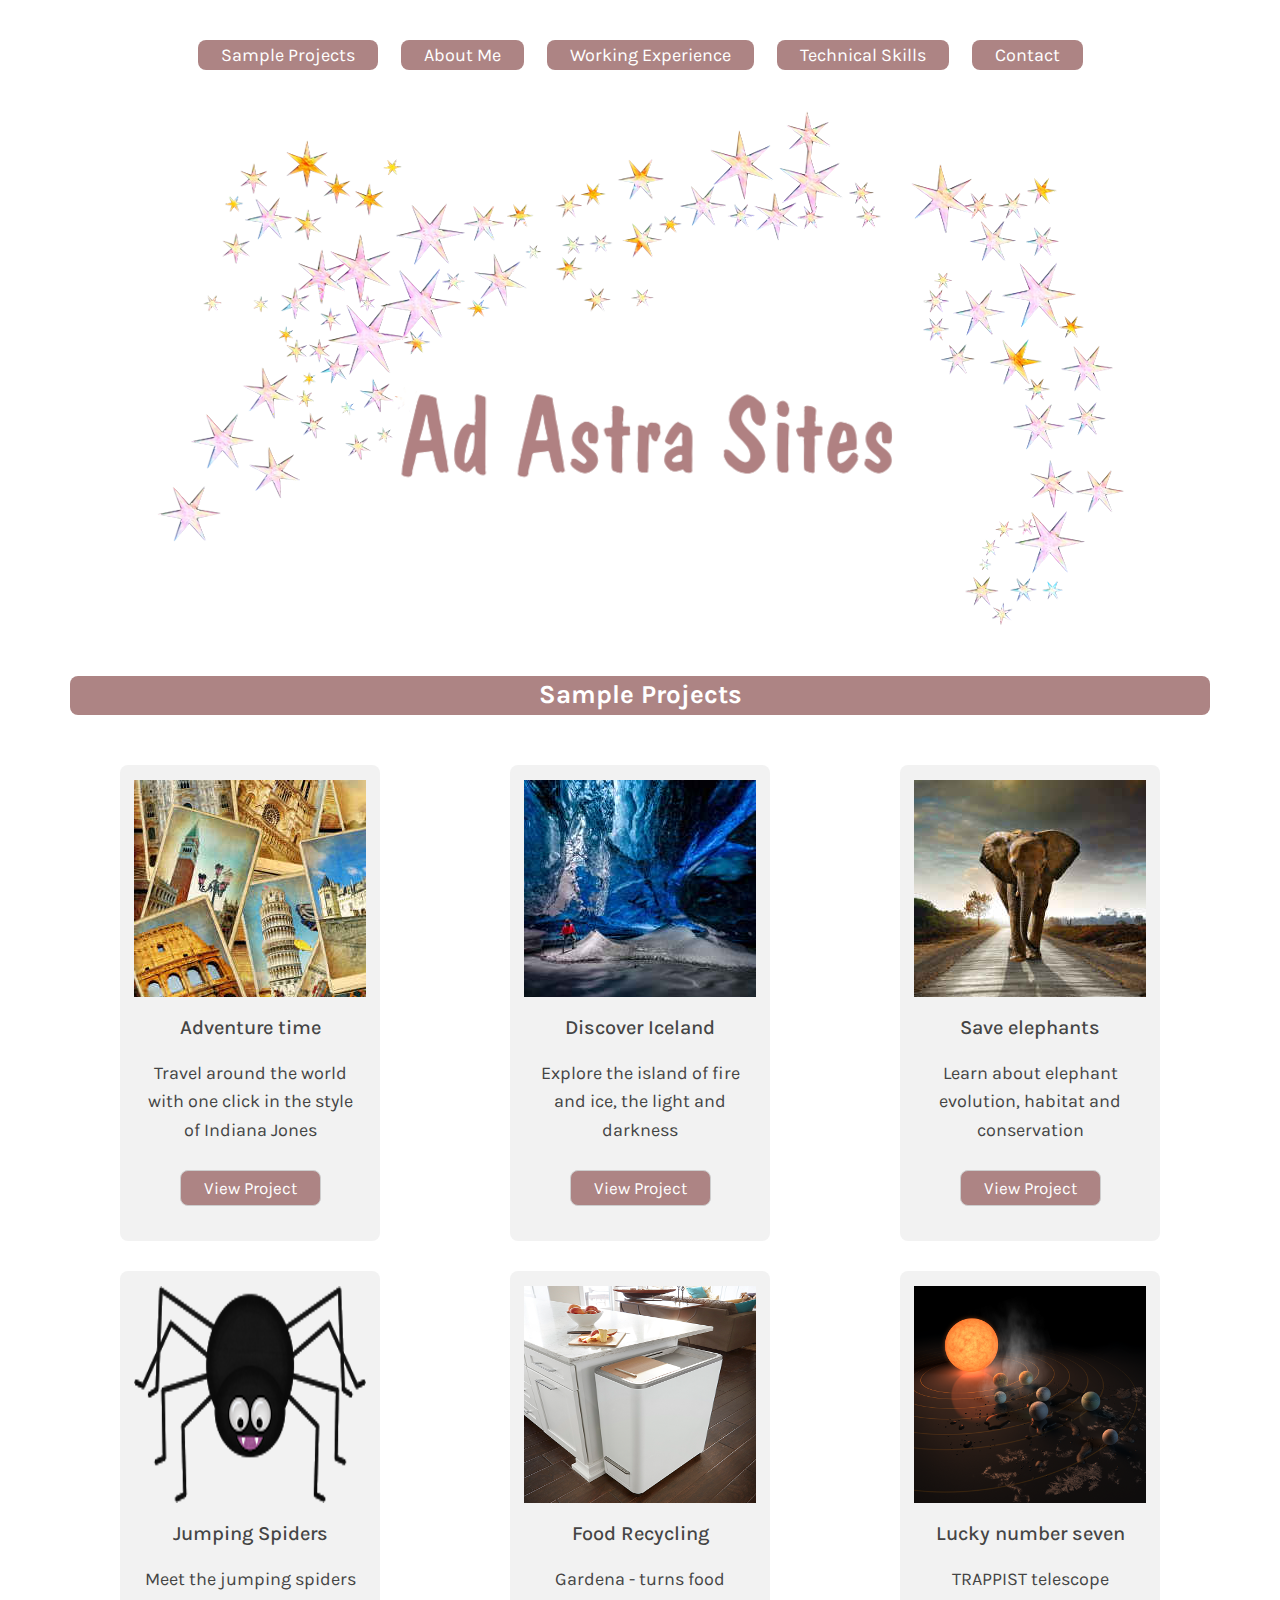
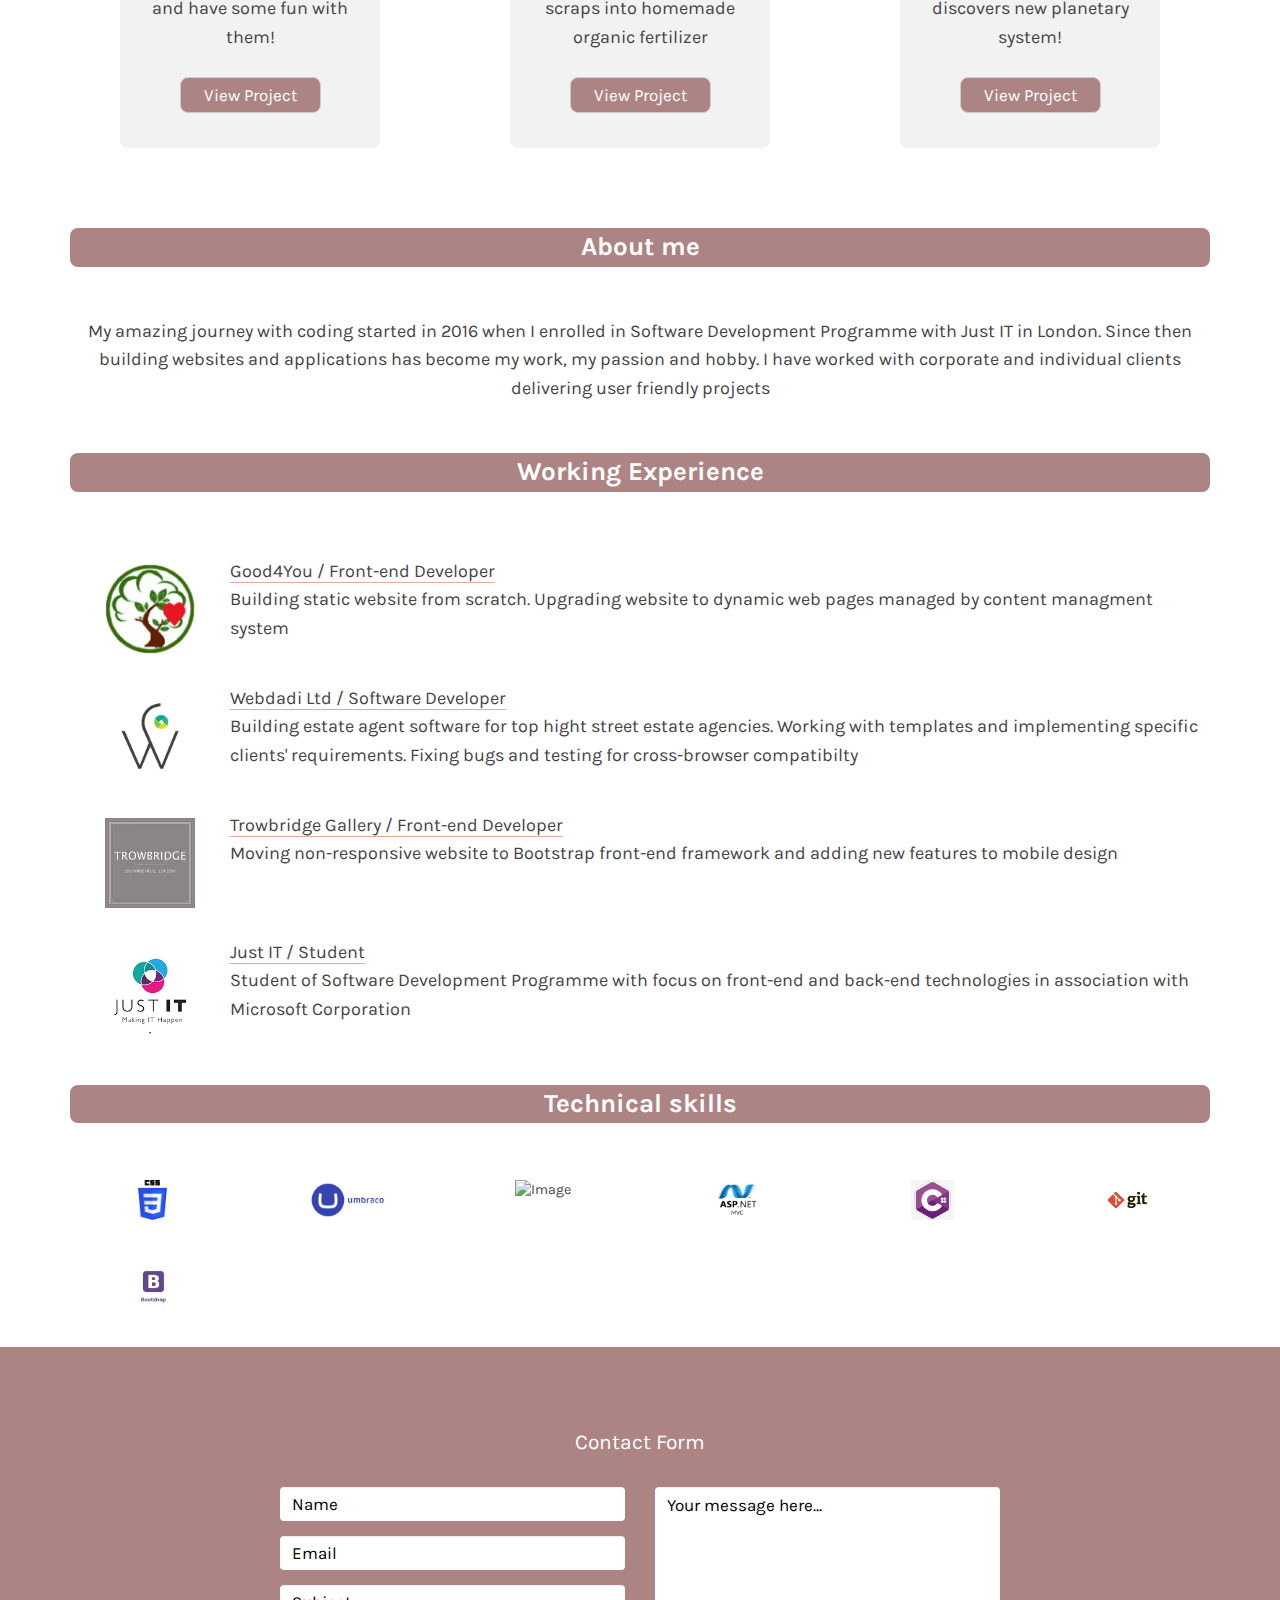
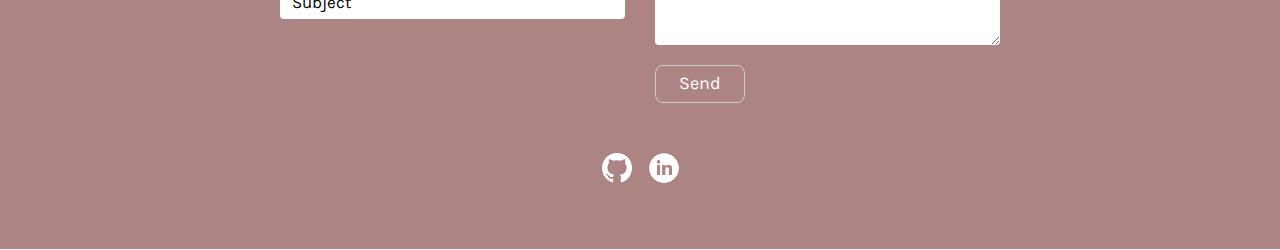
==== commit be4a3677: "remove individual overwrites" ====
--- a/index.html
+++ b/index.html
@@ -15,7 +15,7 @@
                 <div class="container">
                     <div class="row">
                         <div class="col-sm-12 text-center">
-                            <img src="img/adastralogo.png" alt="adastrasites" />
+                            <img id="bg-stars" src="img/adastralogo.png" alt="adastrasites" />
                         </div>
                     </div>
                 </div>
@@ -35,8 +35,8 @@
 					<ul class="nav navbar-nav">
                         <li><a href="#section4">Sample projects</a></li>
 						<li><a href="#section1">About me</a></li>
+                        <li><a href="#section3">Working experience</a></li>
 						<li><a href="#section2">Technical skills</a></li>
-						<li><a href="#section3">Working experience</a></li>
 						<li><a href="#section5">Contact</a></li>
 					</ul>
 				</div>   
@@ -125,8 +125,7 @@
 						<div class="col-lg-12 text-center inner our-service"> 
 							<div class="service">
 								<h1 class="section-title">About me</h1>
-                                My commercial experience covers building estate agent software.<br/>I have been implementing responsible web design principles to ensure the websites render well across multiple devices, adding functionality to web pages,
-creating mobile designs and user-friendly experience.
+                                <p>My amazing journey with coding started in 2016 when I enrolled in Software Development Programme with Just IT in London. Since then building websites and applications has become my work, my passion and hobby. I have worked with corporate and individual clients delivering user friendly projects</p> 
                                 </div>
 							</div>
 						</div>
@@ -160,7 +159,7 @@
 									</div><!--
 									--><div class="we-text">
                                     <p><span class="title">Webdadi Ltd / Software Developer</span></p>
-				                        <p>Building estate agent software for top hight street estate agencies. Working with templates and content management system. Fixing bugs and testing for cross-browser compatibilty</p>
+				                        <p>Building estate agent software for top hight street estate agencies. Working with templates and implementing specific clients' requirements. Fixing bugs and testing for cross-browser compatibilty</p>
 									</div>
 								</div>
                                 <div class="we-item">
--- a/css/style.css
+++ b/css/style.css
@@ -74,6 +74,11 @@
 
 }
 
+img#bg-stars {
+    margin-top: 40px;
+}
+
+/*
 img#logo {
   border: none;
   margin-top: 0px;
@@ -90,6 +95,7 @@
   filter: invert(100%);
 }
 
+*/
 
 
 h1 {
@@ -152,7 +158,7 @@
 
 .navbar-inverse .navbar-nav>li>a:focus, .navbar-inverse .navbar-nav>li>a:hover {
   color: #fff;
-  background-color: #7f8790!important;
+  background-color: #f88c11!important;
 }
 
 .header-content  h1 {
@@ -234,7 +240,11 @@
 h1.section-title {
   text-align: center;
   font-size: 26px;
-  padding-bottom: 10px;
+  padding: 5px 23px;
+  background-color: #ad8484;;
+  margin: 50px 0;
+  color: #fff;
+  border-radius: 8px;
 }
 
 /*h1.section-title:after {
@@ -345,15 +355,13 @@
 
 /* Start Blog CSS */
 
-#blog-area {
-  padding-top: 70px;
-}
-.blog-content {
+
+/*.blog-content {
   background: #F2F2F2;
   padding-bottom:25px;
- /* max-width: 555px;*/
+  max-width: 555px;
   margin: 0 auto;
-}
+}*/
 .blog-content h2 {
   color: #666666;
   text-transform: capitalize;
@@ -388,9 +396,9 @@
   width: 100%;
   margin-top:-200px;
 }
-.our-service{
+/*.our-service{
   margin:65px 0px 85px;
-}
+}*/
 /*section#services-area {
 background-image: url("../img/bg-2.jpg");
 background-position: center center;
@@ -398,15 +406,11 @@
 background-attachment: fixed;
 background-repeat: no-repeat;
 }*/
-.service  h1 {
-  color: #fff;
-  text-transform: capitalize;
-  margin-bottom: 20px;
-}
-.service > p {
+
+/*.service > p {
   color: #fff;
   font-size: 20px;
-}
+}*/
 
 #section0::after {
   content: '';
@@ -420,9 +424,9 @@
 /* End Services CSS */
 
 /* Start Testimornial CSS */
-#testimornial-area{
+/*#testimornial-area{
  padding-top: 70px;
-}
+}*/
 h2 {
   color: #31708f;
   font-size: 20px;
@@ -456,7 +460,7 @@
 }
 .content-link:hover,
 .content-link:focus {
-  background: #bfbac2 none repeat scroll 0 0;
+  background-color: #f88c11!important;
   color: #FFF;
 }
 
@@ -469,12 +473,12 @@
 background-size: cover;  
 background-attachment: fixed; 
 }*/
-.email {
+/*.email {
   padding-bottom: 10px;
-}
-
-#section1, #section5 {
-  background-color: #bfbac2;
+}*/
+
+#section5 {
+  background-color: #ad8484;
 }
 
 .contact-content > div {
@@ -628,11 +632,6 @@
 }
 /* End Scroll To top */
 
-.about-section {
-  height: 100%;
-  padding-top: 70px;
-}
-
 .services-section {
   height: 100%;
   /* padding-top: 150px;*/
@@ -791,18 +790,18 @@
 
   .blog-content span { margin-left: 0; }
   .service > p { font-size: 18px; }
-  .contact-content p {
+ /* .contact-content p {
     font-size: 18px;
     padding: 15px 0;
   }
-
+*/
   .navbar-nav > li {
     padding: 6px;
   }
 
-  .navbar-inverse .navbar-nav > li > a {
+/*  .navbar-inverse .navbar-nav > li > a {
     font-size: 17px;
-  }
+  }*/
 }
 
 @media only screen and (max-width: 1024px) {
@@ -834,9 +833,6 @@
   #section1 {
     background-color: #fff;
   }
-  .service h1 {
-    color: #444444;
-  }
 
   ul#menu { display:none; }
 
@@ -869,7 +865,10 @@
     background: none;
     border: none; 
   }
-  .navbar-inverse .navbar-toggle { background-color: #ad8484; }
+  .navbar-inverse .navbar-toggle {
+      background-color: #ad8484;
+      border-color: #f2f2f2!important;
+    }
   .navbar-inverse .navbar-collapse, 
   .navbar-inverse .navbar-form {
     background-color: #ad8484;
@@ -1002,13 +1001,9 @@
     background-color: white;
   }
 
-  .service {
+/*  .service {
     font-size: 20px;
-  }
-  .service, .service h1 {
-    color: #444444;
-  }
-
+  }*/
 
 }
 
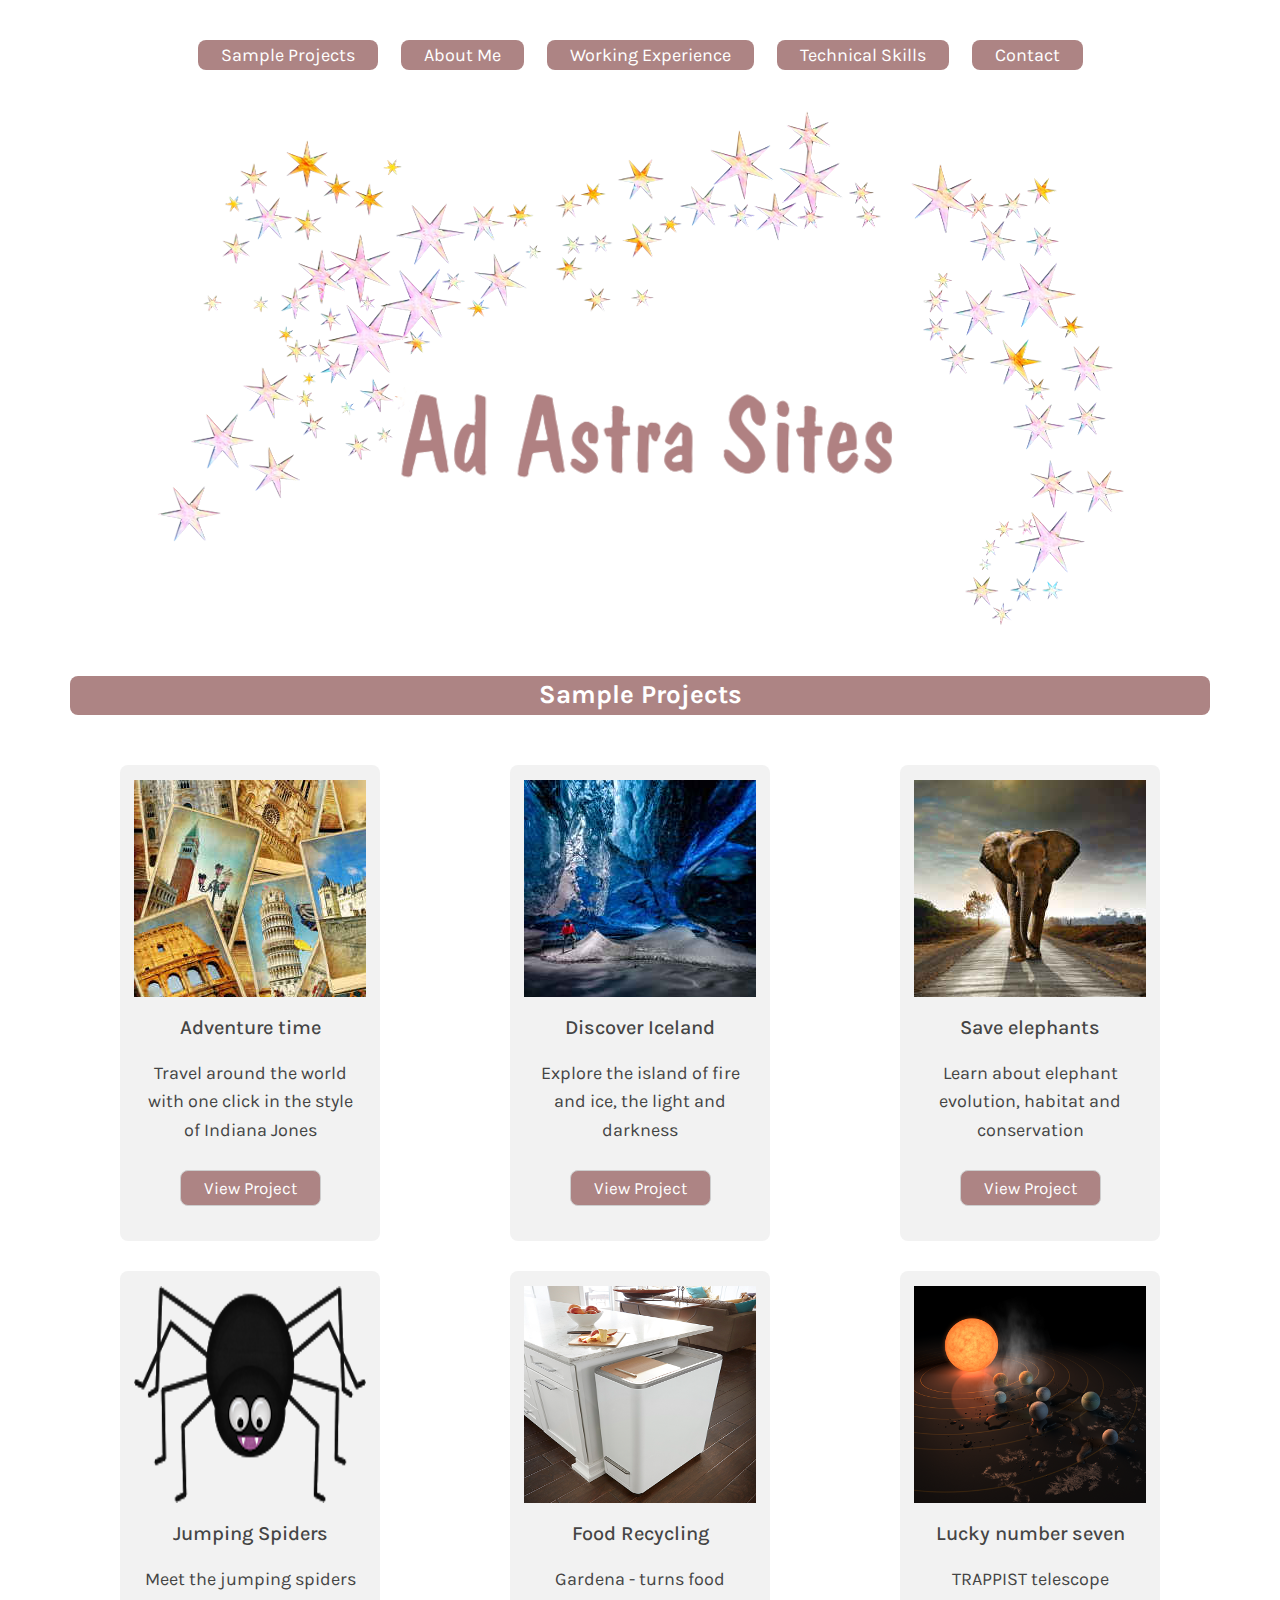
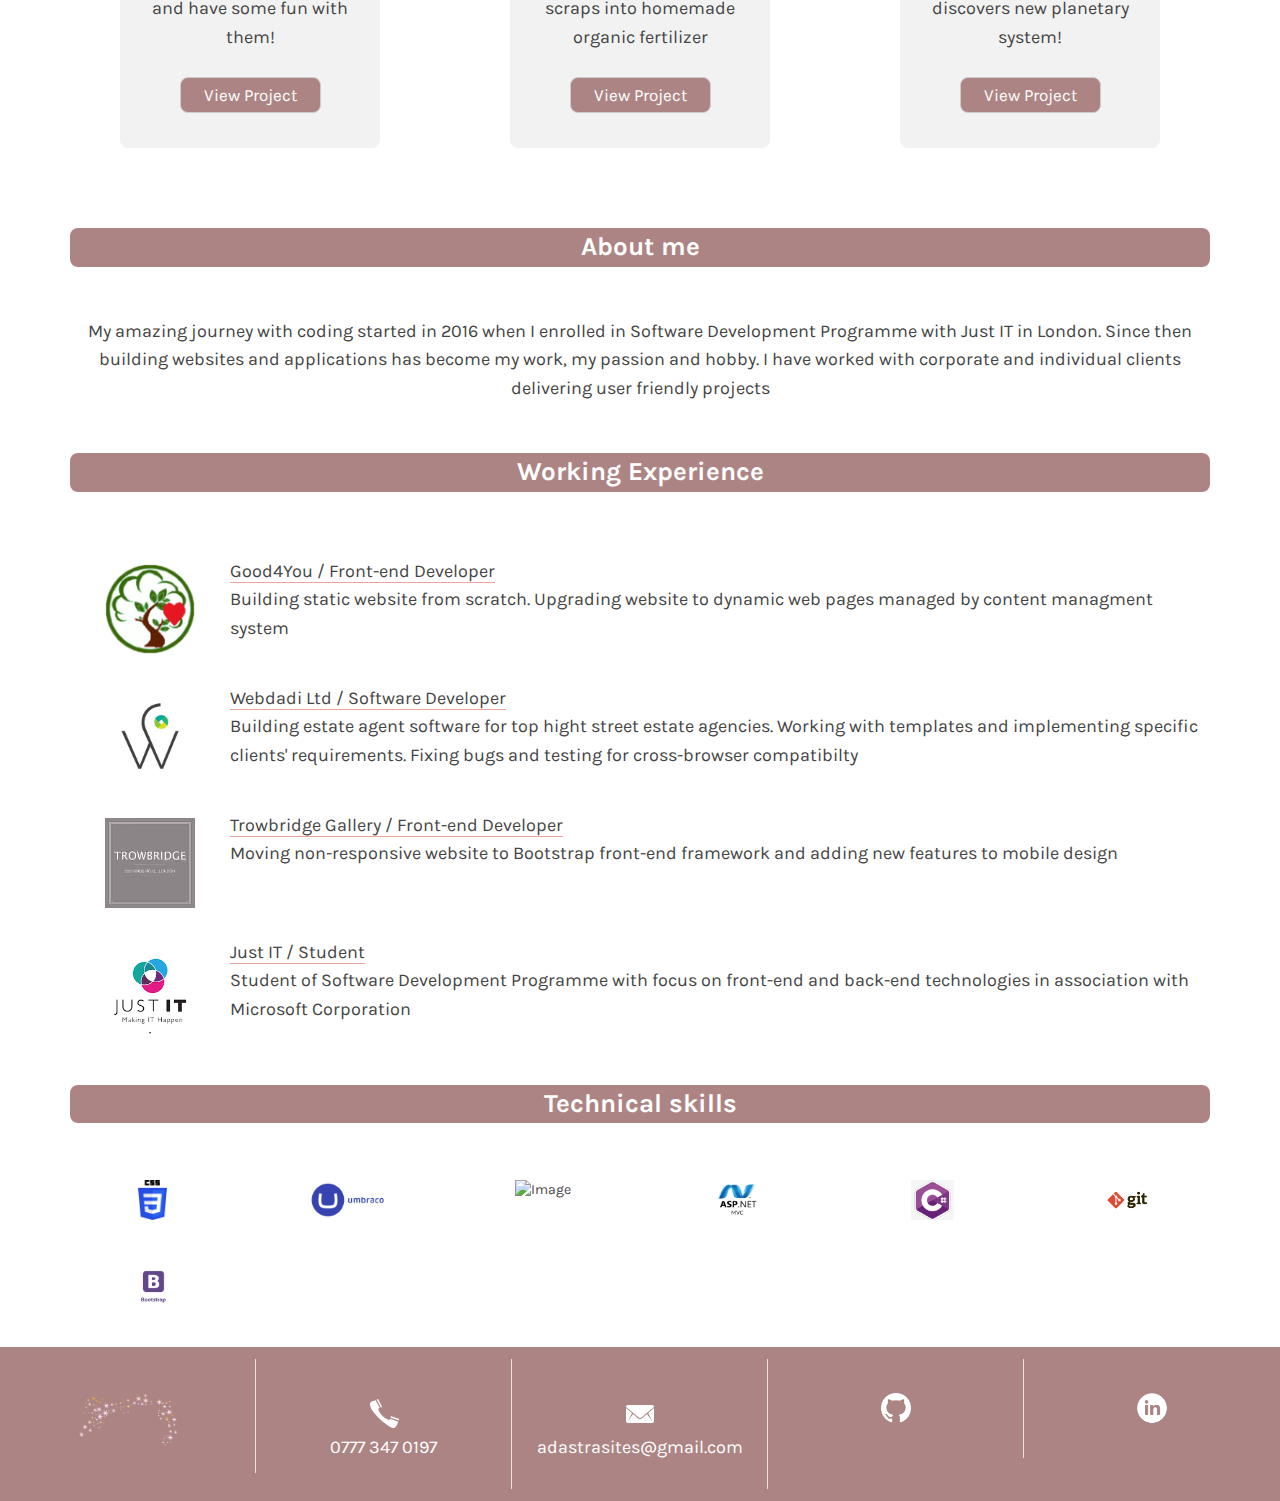
==== commit f2fc3a63: "add new footer" ====
--- a/index.html
+++ b/index.html
@@ -236,75 +236,36 @@
 			<!-- End My Skills Area -->
 
 			<!-- Start Contact Area -->
-		<div id="section5">
-			<section id="contact-area" class="contact-section">
-			
-				<div class="container">
-					<div class="row-fluid">
-						<div class="col-sm-12 text-center inner">
-							<div class="contact-content">
-								<!--<div><img class="mobile" src="img/mobile-icon.png">0777 437 0197</div>
-								<div><img class="email" src="img/email-icon.png">kasia.kordys@gmail.com</div>-->
-                                <div>Contact Form</div>
-							</div>
-						</div>
-						<div class="row">
-							<div class="col-lg-12">
-								<form class="contact-form" method="post" action="http://www.kasiakor.co.uk/cgi-bin/FormMail.pl" 
-								accept-charset="ISO-8859-1" onsubmit="var originalCharset = document.charset; 
-								document.charset = 'ISO-8859-1'; 
-								window.onbeforeunload = function () {document.charset=originalCharset;};">
-									<div class="col-sm-6 contact-form-left">
-										<div class="form-group">
-											<input name="name" type="text" class="form-control" id="name" placeholder="Name">
-										  	<input name="email" type="email" class="form-control" id="mail" placeholder="Email">
-											<input name="formsubject" type="text" class="form-control" id="subject" placeholder="Subject">
-										</div>
-									</div>
-									<div class="col-sm-6 contact-form-right">
-										<div class="form-group">
-											<textarea name="message" rows="6" class="form-control" id="comment" placeholder="Your message here..."></textarea>
-											<input type="submit" value="Send" class="submit-button"/>
-										</div>
-									</div>
-									<input type="hidden" name="recipient" value="contact@kasiakor.co.uk" />
-									<input type="hidden" name="subject" value="Subject" />
-									<input type="hidden" name="redirect" 
-									value="http://www.kasiakor.co.uk/portfolio/thankyou.html" />
-									<input type="hidden" name="missing_fields_redirect" 
-									value="http://www.kasiakor.co.uk/portfolio/error.html" />
-									<input type="hidden" name="required" value="name,email,formsubject,message" />
-								</form>    
-							</div>                
-						</div>
-					</div>
-				</div>
-				<div class="container">
-					<div class="row">
-						<div class="col-sm-12 text-center">             
-							<div class="social-networks">
-								<a class="github-icon" href="https://github.com/kasiakor">GitHub</a>
-								<a class="linkedin-icon" href="https://www.linkedin.com/in/kasiakor">LinkedIn</a>
-							</div>
-						</div>
-					</div>
-				</div>
-			</section>
-		</div>
-			<!-- End Contact Area -->
-    </div>
-			<!-- Start Footer Area -->
-		<footer id="footer-area">
-			<div class="container">
-				<div class="row text-center">
-					<div class="col-sm-12">
-						<div class="footer-content">
-						</div>                
-					</div>
-				</div>
-			</div>
-				
-		</footer>
+<div id="section5">
+
+<footer id="footer">
+<div class="outer page-container">
+<div class="wrap">
+<div class="sub">
+<img id="logo" src="img/adastrastars.png">
+</div>
+<div class="sub">
+<img id="mobile-icon" src="img/mobile-icon.png">
+<p>0777 347 0197</p>
+</div>
+<div class="sub">
+<img id="email-icon" src="img/email-icon.png">
+<p>adastrasites@gmail.com</p>
+</div>
+<div class="sub">
+<img id="github-icon" src="img/github-icon.png">
+</div>
+<div class="sub">
+<img id="linkedin-icon" src="img/linkedin-icon.png">
+</div>
+</div>
+</div>
+</footer>           
+
+</div>
+</div>
+
+
 			<!-- End Footer Area -->
 
 		<script src="js/jquery-1.11.2.min.js"></script>
--- a/css/style.css
+++ b/css/style.css
@@ -1013,9 +1013,127 @@
   }
 }
 
-
-
-
-
-
-
+/*.......................footer........................*/
+
+
+footer {
+position: relative;
+height: auto;
+width: 100%;
+background: #ad8484;
+}
+
+.outer {
+    padding: 12px 0;
+}
+footer .wrap {
+    margin: 0 auto;
+    white-space: nowrap;
+    font-size: 0;
+}
+footer .wrap .sub {
+    position: relative;
+    display: inline-block;
+    color: white;
+    width: 20%;
+    padding: 27px 10px;
+    border-right: 1px solid #e9e4db;
+    font-size: 14px;
+    text-align: center;
+    box-sizing: border-box;
+    vertical-align: top;
+}
+
+footer .wrap .sub:last-child {
+    border: 0px;
+}
+
+#logo {
+    width: 100px;
+}
+
+#github-icon {
+    padding-bottom: 8px;
+}
+
+
+@media screen and (max-width: 1140px) {
+    footer .wrap {
+        white-space: normal;
+    }
+
+    footer .wrap .sub {
+          width: 33%;
+    }
+}
+
+@media screen and (max-width: 520px)  {
+
+    ol.horizontal-timeline li {
+        padding: 0;
+    }
+    
+    ol.horizontal-timeline li p {
+        width: auto;
+        
+    }
+      
+    footer .wrap .sub {
+         width: 100%;
+         border: none;
+
+    }   
+    
+    footer .wrap .sub::after {
+        content: "";
+        width: 50%;
+        height: 1px;
+        background-color: #e9e4db;
+        display: block;
+        margin: auto;
+        position: relative;
+        top: 27px;
+    }
+
+    footer .wrap .sub:last-child::after, footer .wrap .sub:first-child::after{
+        height: 0;
+    }
+    
+    section {
+        padding-top: 0;
+        padding-bottom: 10px;
+    }
+    
+    .intro {
+        font-size: 20px;
+    }
+    
+  }
+
+
+  @media screen and (max-width: 746px)  {
+      
+    ol.horizontal-timeline {
+        margin: 0;
+        padding: 0;
+    }
+
+    ol.horizontal-timeline li {
+         text-align: center;
+    }   
+
+    .evolution {
+        text-align: center;
+    }
+
+    .item-2, .item-1  {
+        width: 100%;
+  }
+}
+
+
+
+
+
+
+
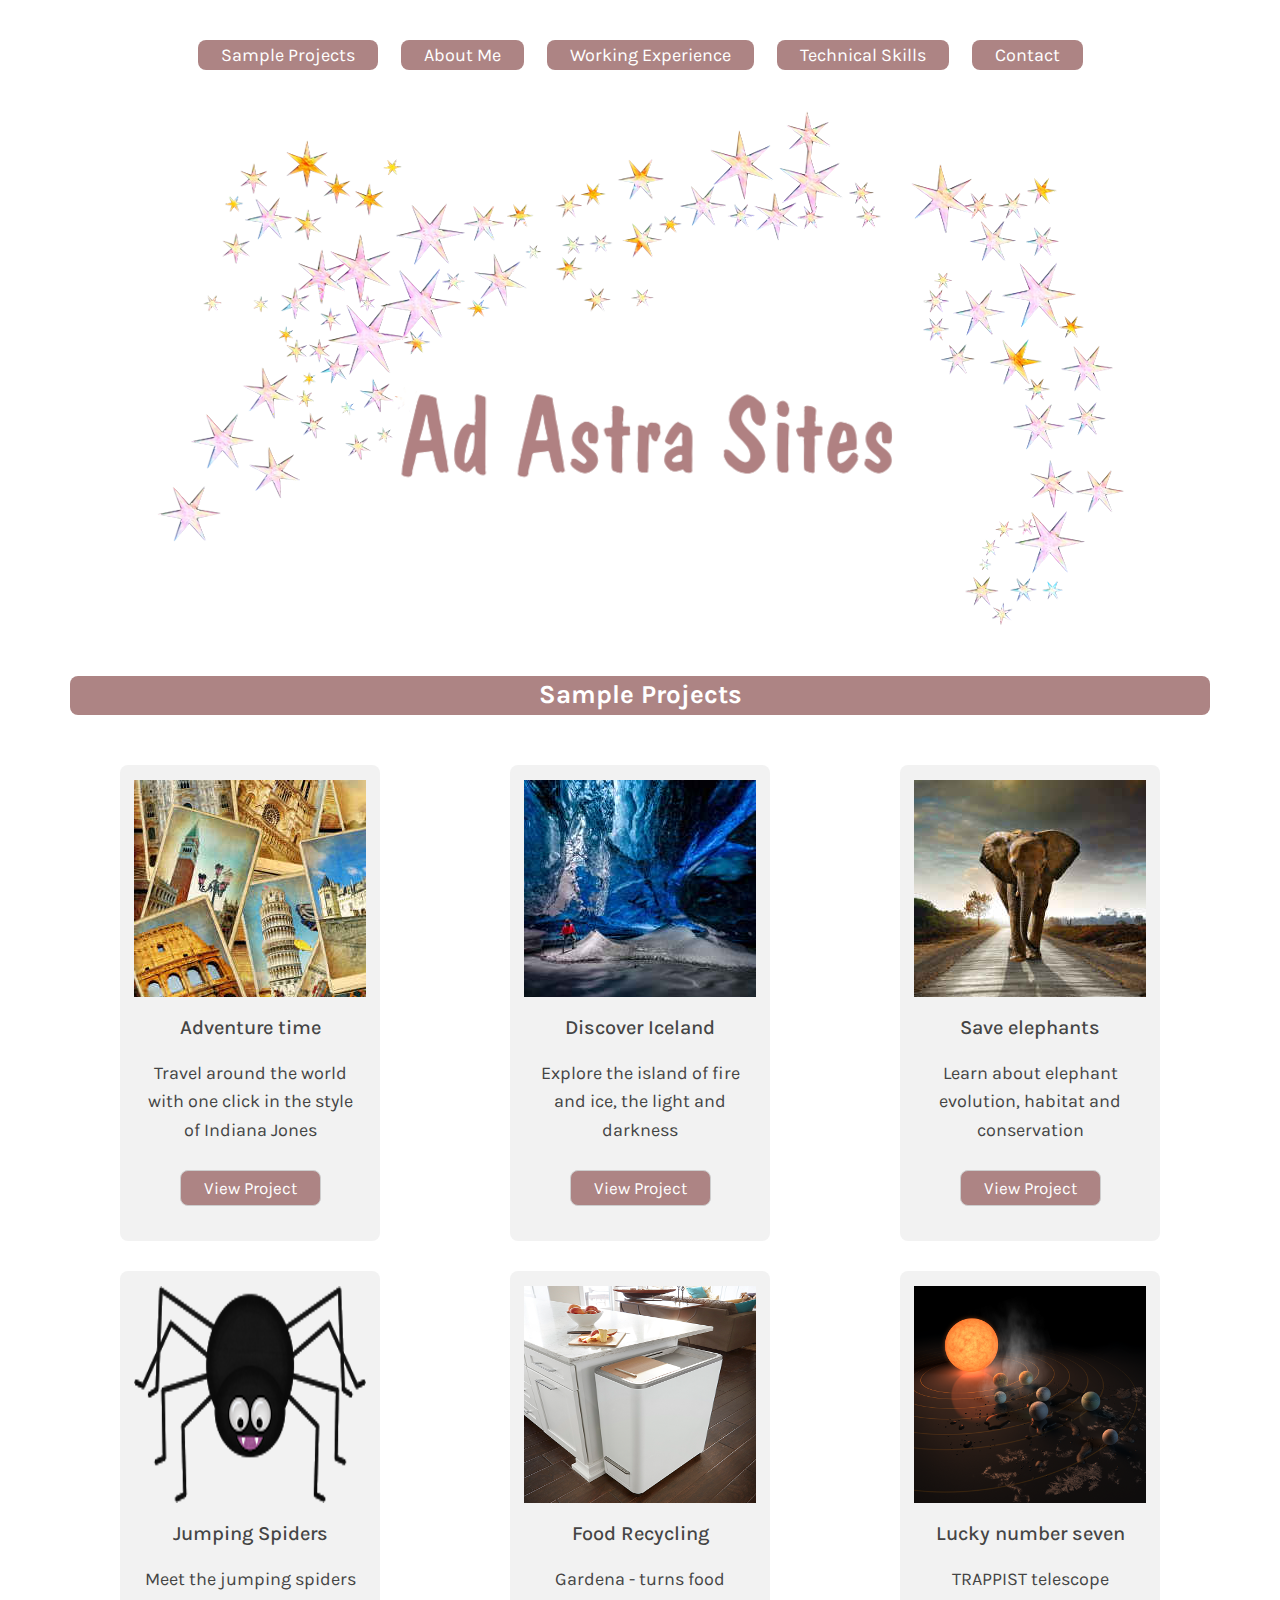
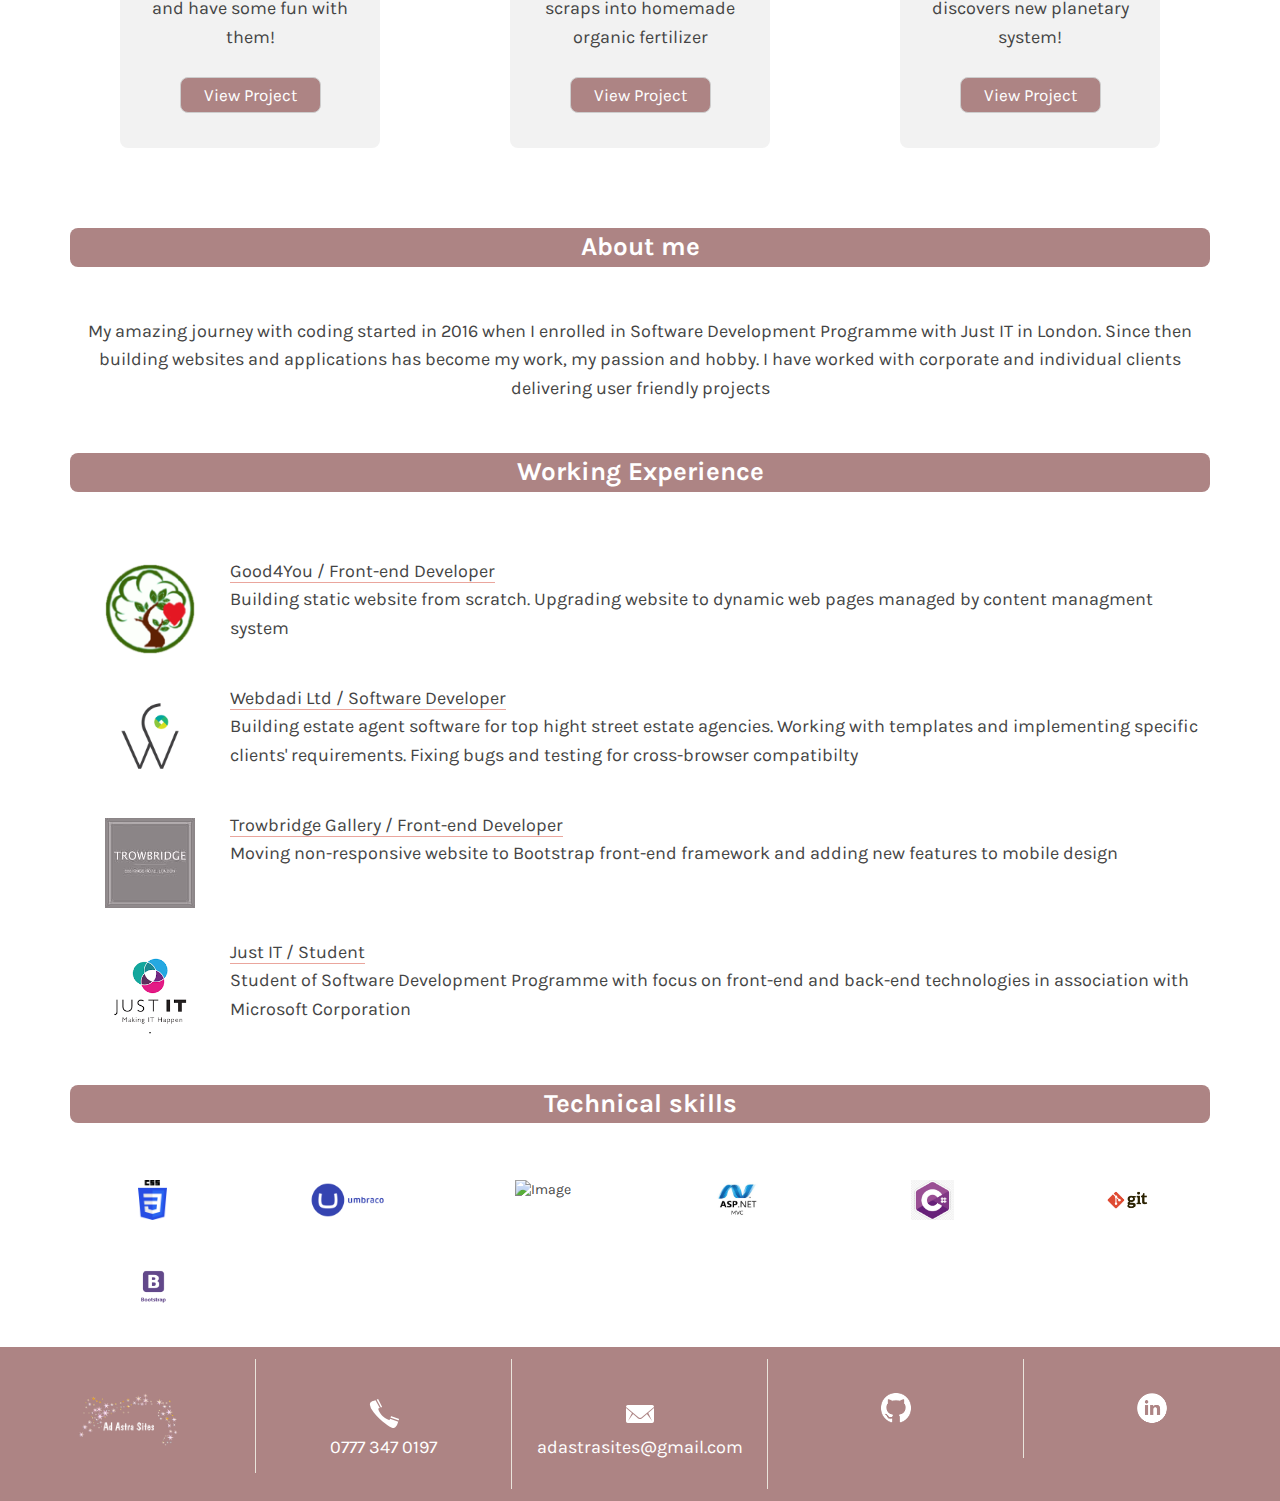
==== commit 62b1e785: "add small footer logo" ====
--- a/index.html
+++ b/index.html
@@ -242,7 +242,7 @@
 <div class="outer page-container">
 <div class="wrap">
 <div class="sub">
-<img id="logo" src="img/adastrastars.png">
+<img id="logo" src="img/adastralogosmall.png">
 </div>
 <div class="sub">
 <img id="mobile-icon" src="img/mobile-icon.png">
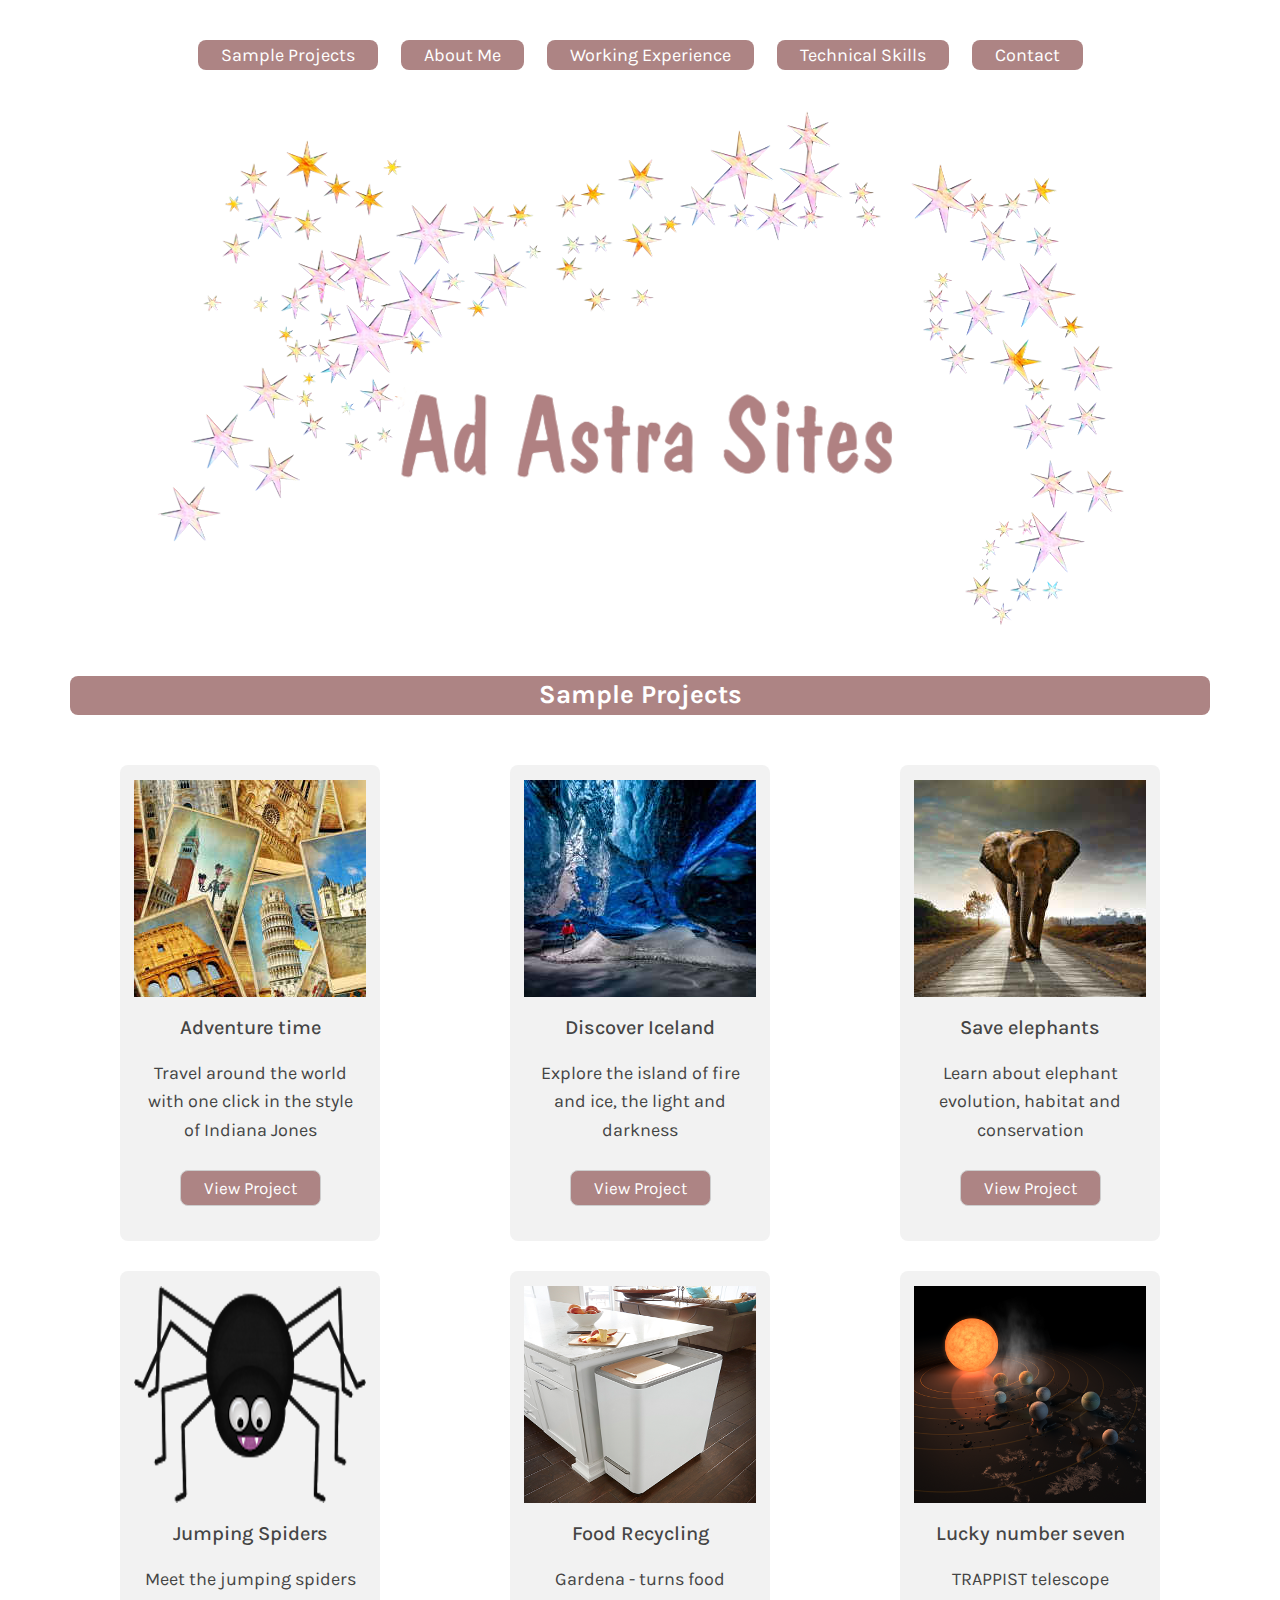
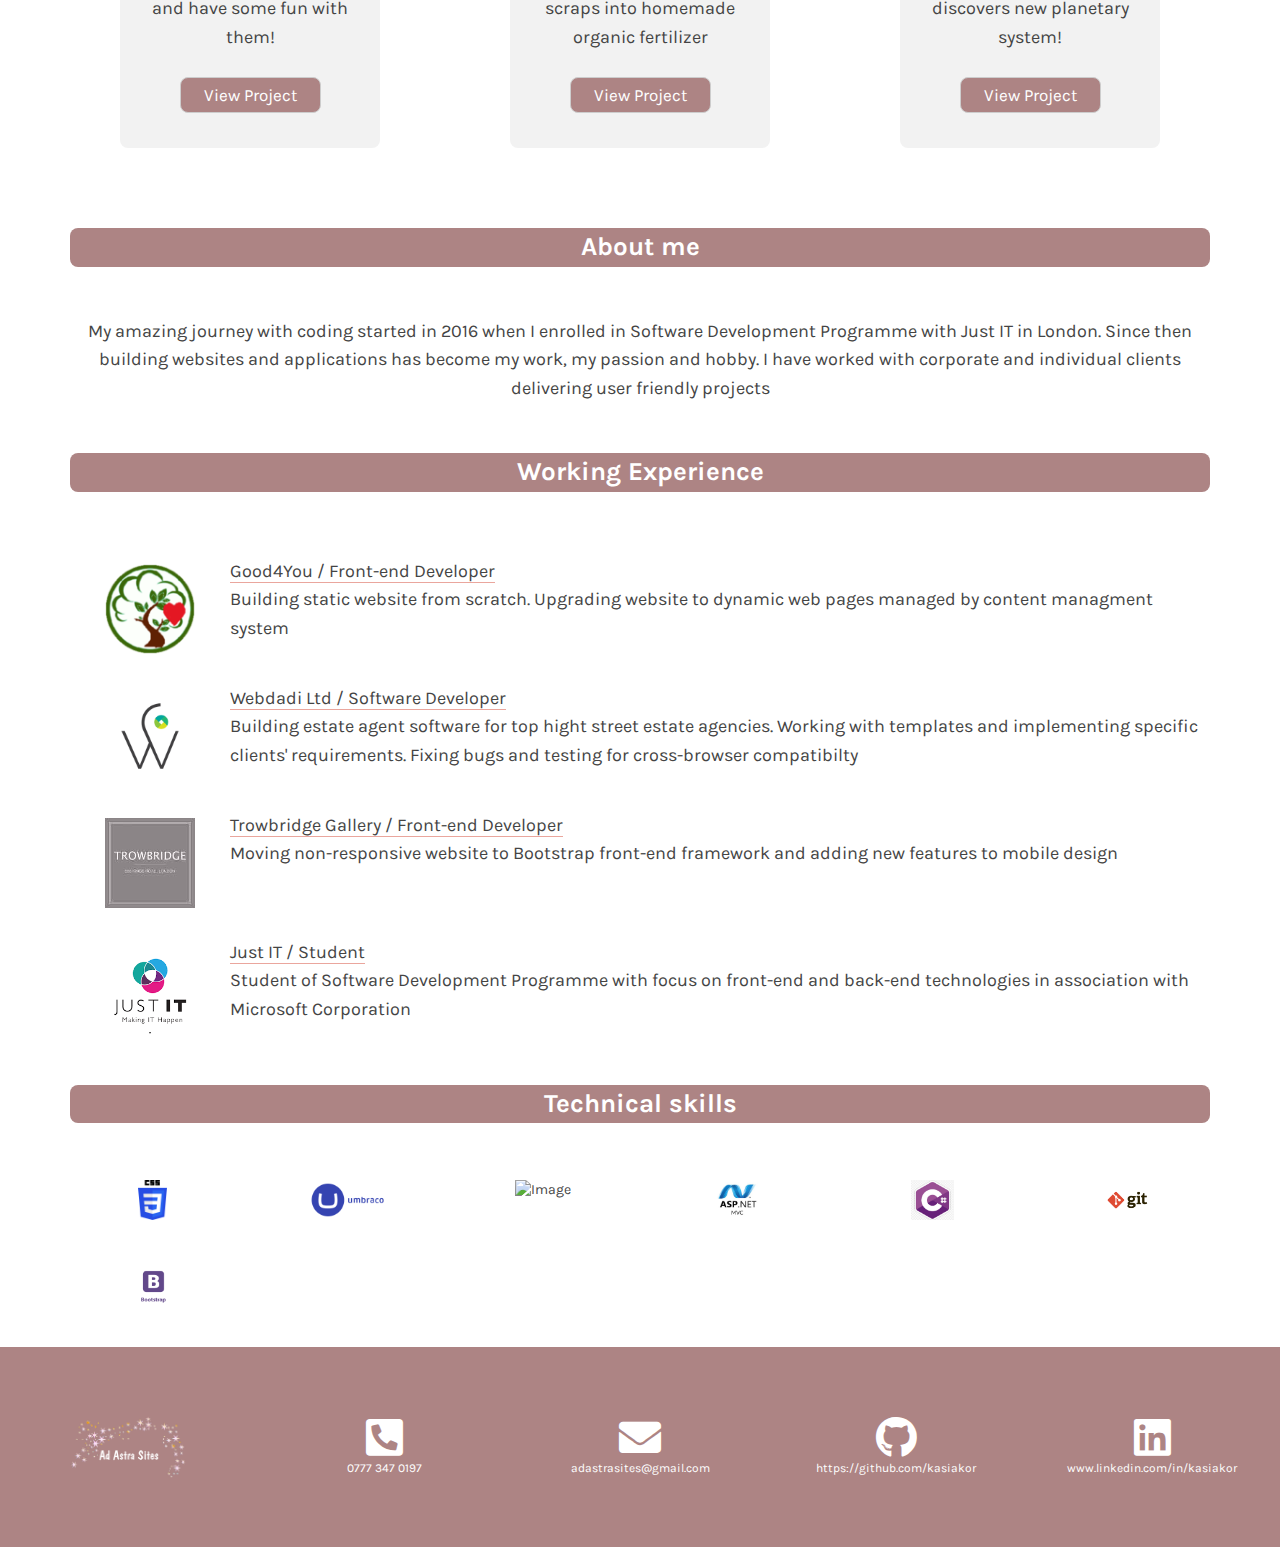
==== commit 5fd6bc94: "add new footer" ====
--- a/index.html
+++ b/index.html
@@ -7,6 +7,9 @@
 		<link href="https://fonts.googleapis.com/css?family=Karla" rel="stylesheet">
 		<link rel="icon" href="img/favicon.ico">
 		<link rel="stylesheet" href="css/bootstrap.min.css">
+        <link href="css/fontawesome.css" rel="stylesheet">
+        <link href="css/brands.css" rel="stylesheet">
+        <link href="css/solid.css" rel="stylesheet">
 		<link rel="stylesheet" href="css/style.css">
 	</head>
 	<body>
@@ -237,31 +240,31 @@
 
 			<!-- Start Contact Area -->
 <div id="section5">
-
-<footer id="footer">
-<div class="outer page-container">
-<div class="wrap">
-<div class="sub">
-<img id="logo" src="img/adastralogosmall.png">
-</div>
-<div class="sub">
-<img id="mobile-icon" src="img/mobile-icon.png">
-<p>0777 347 0197</p>
-</div>
-<div class="sub">
-<img id="email-icon" src="img/email-icon.png">
-<p>adastrasites@gmail.com</p>
-</div>
-<div class="sub">
-<img id="github-icon" src="img/github-icon.png">
-</div>
-<div class="sub">
-<img id="linkedin-icon" src="img/linkedin-icon.png">
-</div>
-</div>
-</div>
-</footer>           
-
+    <footer id="footer">
+    <div class="outer page-container">
+    <div class="wrap">
+    <div class="sub">
+    <img id="logo" src="img/adastralogosmall.png">
+    </div>
+    <div class="sub">
+    <i class="fas fa-phone-square-alt fa-3x"></i>
+    <p class="footer-text">0777 347 0197</p>
+    </div>
+    <div class="sub">
+    <i class="fas fa-envelope fa-3x"></i>
+    <p class="footer-text">adastrasites@gmail.com</p>
+    </div>
+    <div class="sub">
+    <a href="https://github.com/kasiakor"><i class="fab fa-github fa-3x"></i>
+    <p class="footer-text">https://github.com/kasiakor</p></a>
+    </div>
+    <div class="sub">
+    <a href="https://www.linkedin.com/in/kasiakor"><i class="fab fa-linkedin fa-3x"></i>
+    <p class="footer-text">www.linkedin.com/in/kasiakor</p></a>
+    </div>
+    </div>
+    </div>
+    </footer>           
 </div>
 </div>
 
--- a/css/brands.css
+++ b/css/brands.css
@@ -0,0 +1,15 @@
+/*!
+ * Font Awesome Free 5.13.1 by @fontawesome - https://fontawesome.com
+ * License - https://fontawesome.com/license/free (Icons: CC BY 4.0, Fonts: SIL OFL 1.1, Code: MIT License)
+ */
+@font-face {
+  font-family: 'Font Awesome 5 Brands';
+  font-style: normal;
+  font-weight: 400;
+  font-display: block;
+  src: url("../webfonts/fa-brands-400.eot");
+  src: url("../webfonts/fa-brands-400.eot?#iefix") format("embedded-opentype"), url("../webfonts/fa-brands-400.woff2") format("woff2"), url("../webfonts/fa-brands-400.woff") format("woff"), url("../webfonts/fa-brands-400.ttf") format("truetype"), url("../webfonts/fa-brands-400.svg#fontawesome") format("svg"); }
+
+.fab {
+  font-family: 'Font Awesome 5 Brands';
+  font-weight: 400; }
--- a/css/solid.css
+++ b/css/solid.css
@@ -0,0 +1,16 @@
+/*!
+ * Font Awesome Free 5.13.1 by @fontawesome - https://fontawesome.com
+ * License - https://fontawesome.com/license/free (Icons: CC BY 4.0, Fonts: SIL OFL 1.1, Code: MIT License)
+ */
+@font-face {
+  font-family: 'Font Awesome 5 Free';
+  font-style: normal;
+  font-weight: 900;
+  font-display: block;
+  src: url("../webfonts/fa-solid-900.eot");
+  src: url("../webfonts/fa-solid-900.eot?#iefix") format("embedded-opentype"), url("../webfonts/fa-solid-900.woff2") format("woff2"), url("../webfonts/fa-solid-900.woff") format("woff"), url("../webfonts/fa-solid-900.ttf") format("truetype"), url("../webfonts/fa-solid-900.svg#fontawesome") format("svg"); }
+
+.fa,
+.fas {
+  font-family: 'Font Awesome 5 Free';
+  font-weight: 900; }
--- a/css/style.css
+++ b/css/style.css
@@ -625,6 +625,7 @@
 /* Image style */
 #scrollUp {
   background-image: url("../img/top.png");
+  background-repeat: no-repeat;
   bottom: 20px;
   right: 20px;
   width: 38px;    /* Width of image */
@@ -1023,11 +1024,23 @@
 background: #ad8484;
 }
 
+footer p.footer-text {
+    font-size: 12px;
+}
+
+footer a, a:hover, a:focus, a:active {
+
+  text-decoration: none;
+  color: inherit;
+ 
+}
+
 .outer {
     padding: 12px 0;
 }
 footer .wrap {
     margin: 0 auto;
+    padding: 30px 0;
     white-space: nowrap;
     font-size: 0;
 }
@@ -1037,7 +1050,6 @@
     color: white;
     width: 20%;
     padding: 27px 10px;
-    border-right: 1px solid #e9e4db;
     font-size: 14px;
     text-align: center;
     box-sizing: border-box;
@@ -1049,7 +1061,8 @@
 }
 
 #logo {
-    width: 100px;
+    width: 49%;
+    margin: 0;
 }
 
 #github-icon {
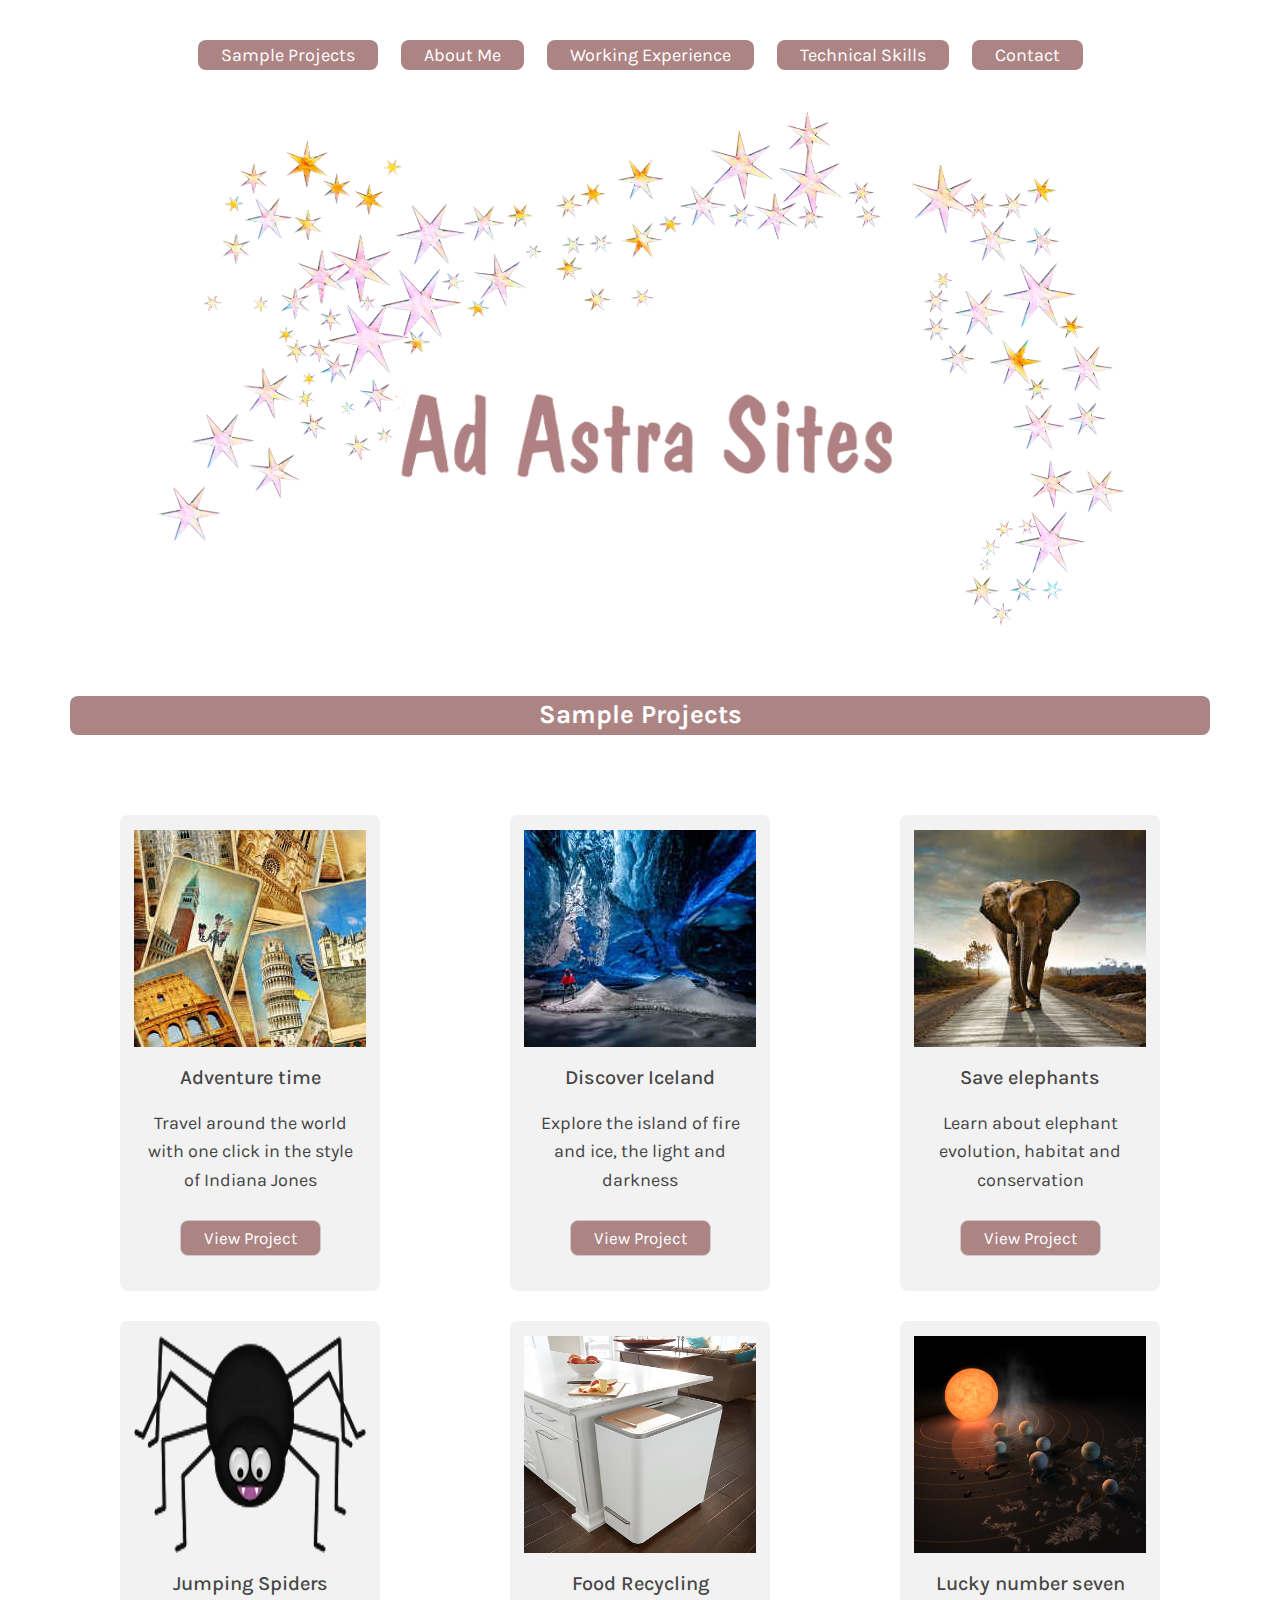
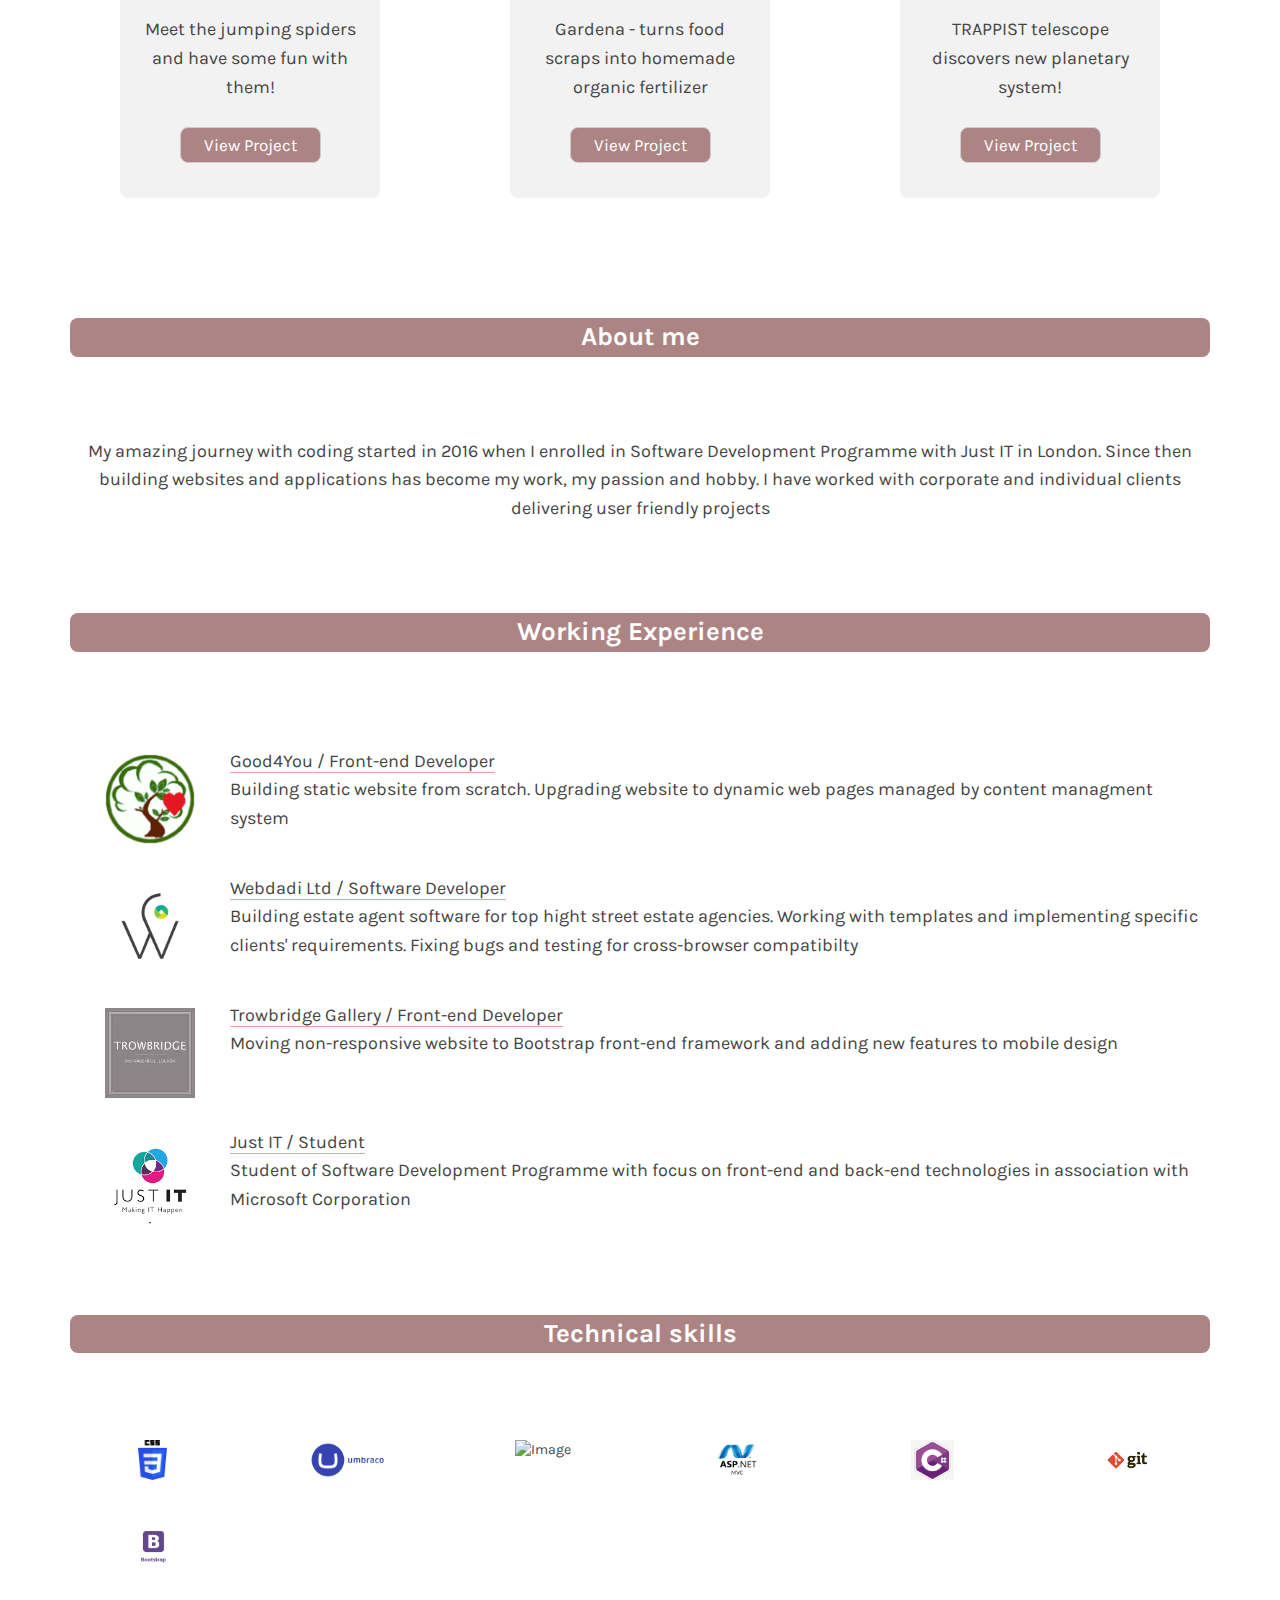
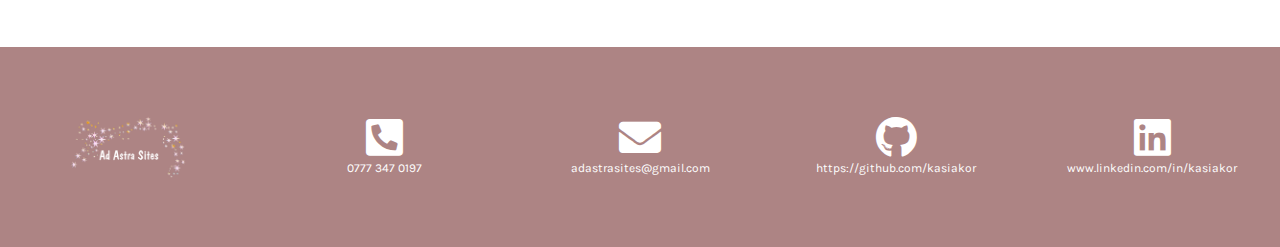
==== commit ed28aad1: "add spacing to sections" ====
--- a/index.html
+++ b/index.html
@@ -244,7 +244,7 @@
     <div class="outer page-container">
     <div class="wrap">
     <div class="sub">
-    <img id="logo" src="img/adastralogosmall.png">
+    <a href="#section0"><img id="logo" src="img/adastralogosmall.png"></a>
     </div>
     <div class="sub">
     <i class="fas fa-phone-square-alt fa-3x"></i>
--- a/css/style.css
+++ b/css/style.css
@@ -36,6 +36,11 @@
   overflow-x: hidden;
 }
 
+section {
+    margin-top: 20px;
+    margin-bottom: 40px;
+}
+
 .bg-project, .wrapper {
   background-color: #fff;
 }
@@ -242,7 +247,7 @@
   font-size: 26px;
   padding: 5px 23px;
   background-color: #ad8484;;
-  margin: 50px 0;
+  margin: 50px 0 80px;
   color: #fff;
   border-radius: 8px;
 }
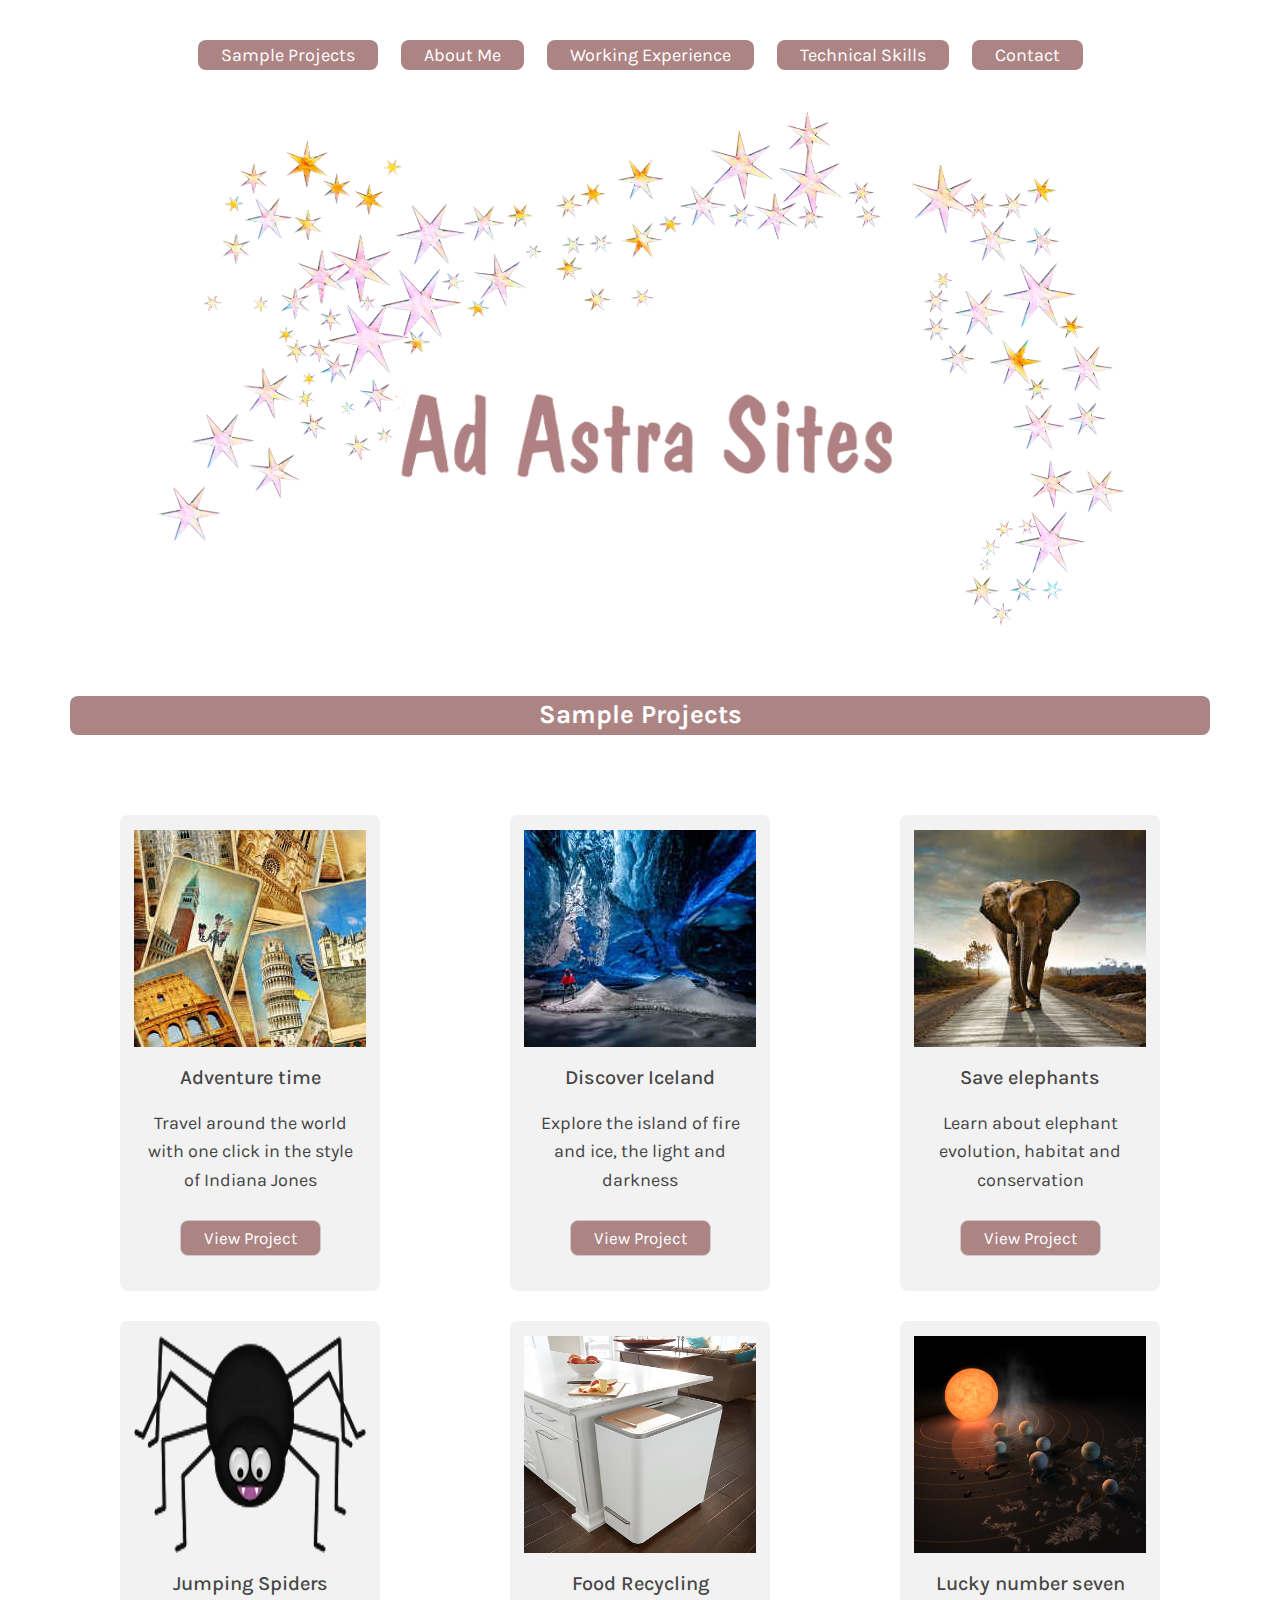
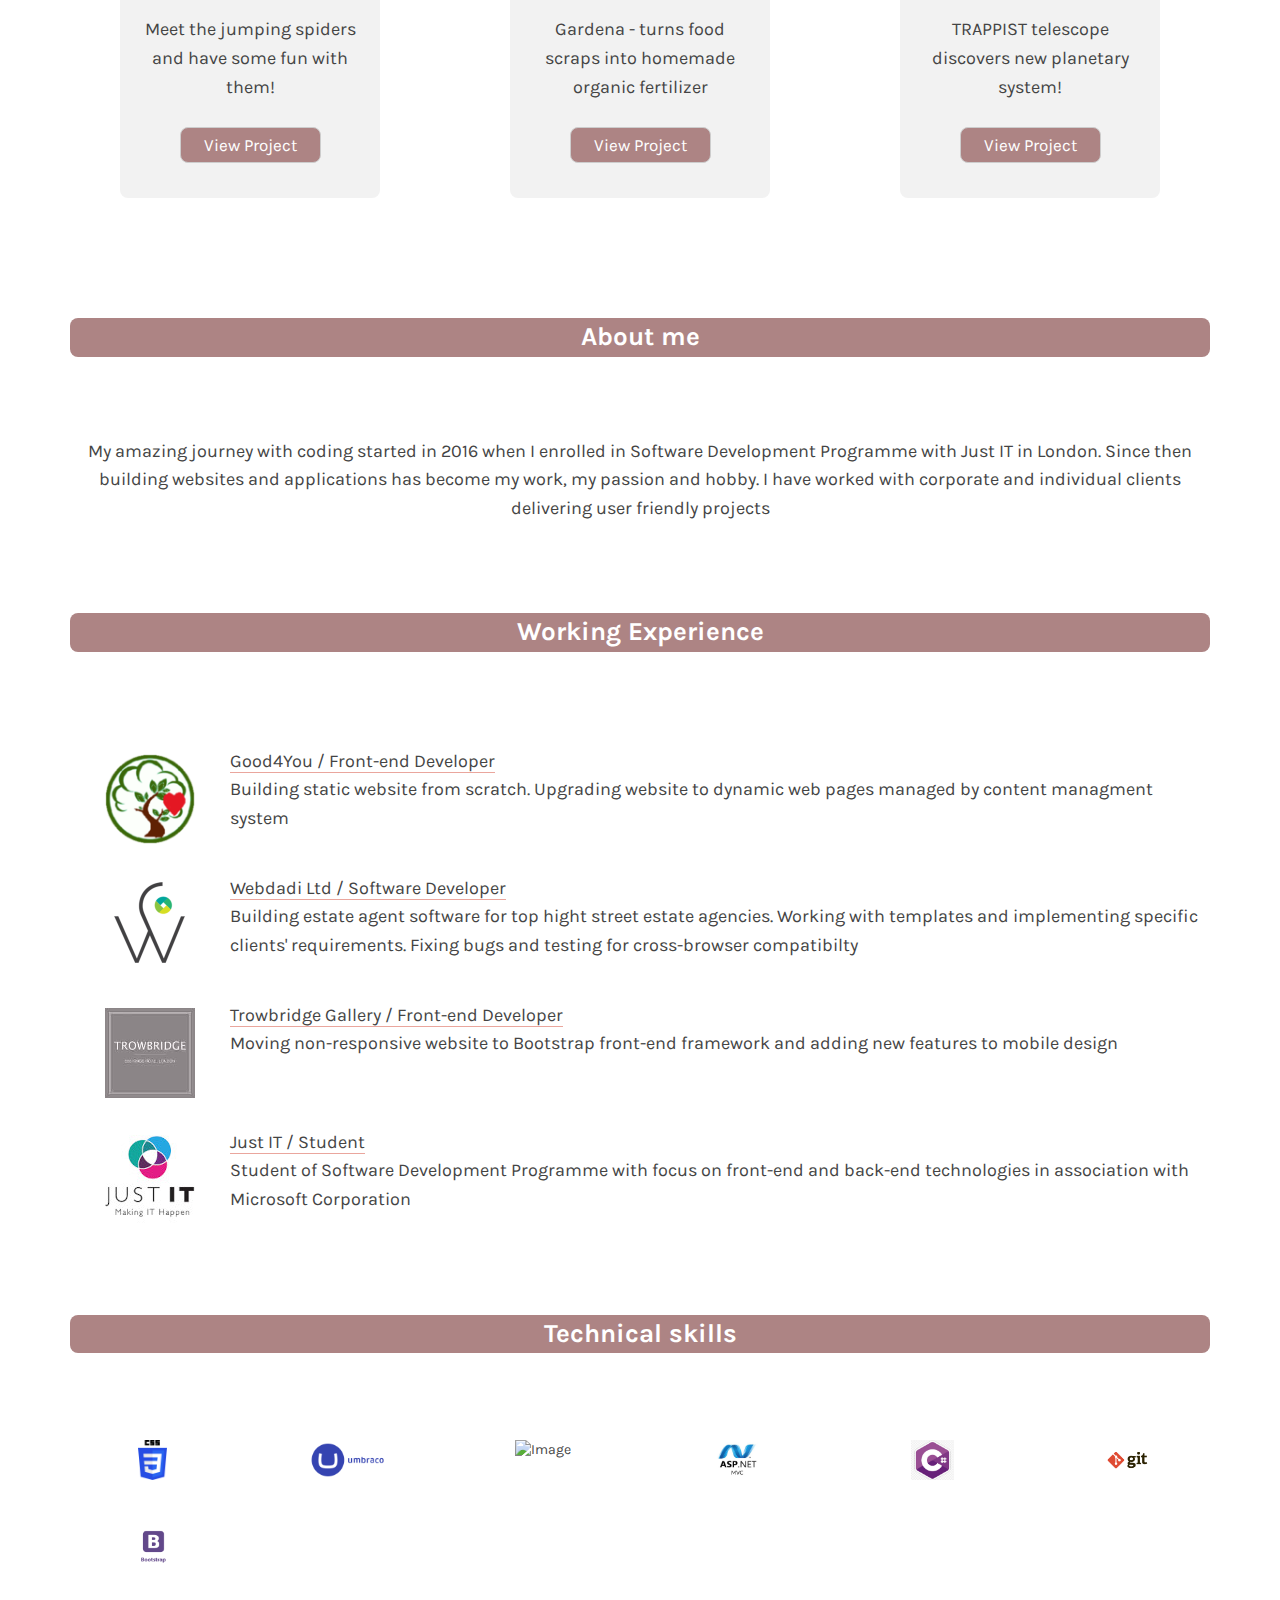
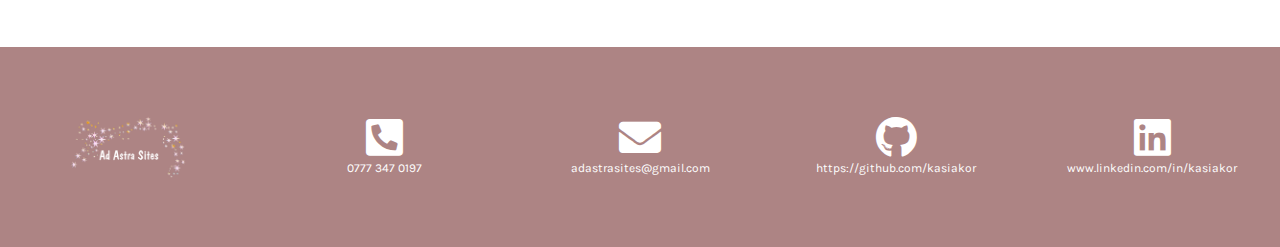
==== commit 2955e695: "fix logos from work section" ====
--- a/index.html
+++ b/index.html
@@ -149,7 +149,7 @@
 								<h1 class="section-title">Working Experience</h1>
                                 		<div class="we-item">
 									<div class="we-img">
-										<img src="img/good4you.png" alt="Good4you logo" width="90px">
+										<img class="img-exp" src="img/good4you.png" alt="Good4you logo" width="90px">
 									</div><!--
 									--><div class="we-text">
                                     <p><span class="title">Good4You / Front-end Developer</span></p>
@@ -158,7 +158,7 @@
 								</div>
 								<div class="we-item">
 									<div class="we-img">
-										<img src="img/webdadi.png" alt="Webdadi logo" width="90px">
+										<img class="img-exp" src="img/webdadi.png" alt="Webdadi logo" width="90px">
 									</div><!--
 									--><div class="we-text">
                                     <p><span class="title">Webdadi Ltd / Software Developer</span></p>
@@ -167,7 +167,7 @@
 								</div>
                                 <div class="we-item">
 									<div class="we-img">
-										<img src="img/trowbridgegallery.jpg" alt="Trowbridge Gallery logo" width="90px">
+										<img class="img-exp" src="img/trowbridgegallery.jpg" alt="Trowbridge Gallery logo" width="90px">
 									</div><!--
 									--><div class="we-text">
 										<p><span class="title">Trowbridge Gallery / Front-end Developer</span></p>
@@ -176,7 +176,7 @@
 								</div>
                                 <div class="we-item">
 										<div class="we-img">
-											<img src="img/justit.jpg" alt="Just IT logo" width="90px">
+											<img class="img-exp" src="img/justit.jpg" alt="Just IT logo" width="90px">
 										</div><!--
 										--><div class="we-text">
                                         <p><span class="title">Just IT / Student</span></p>
